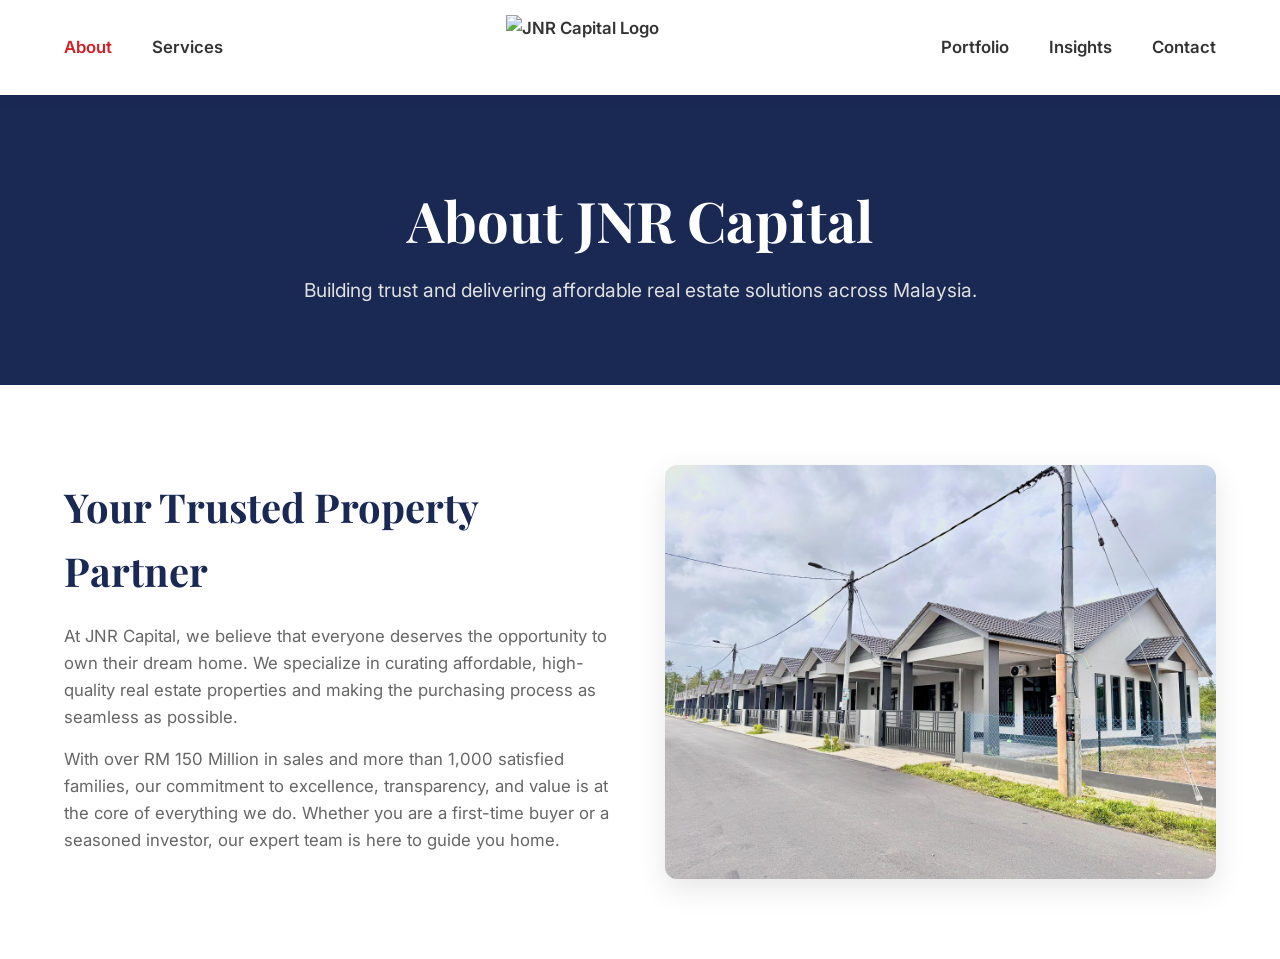
==== about.html @ 1bd52bd0 "Update about.html" ====
<!DOCTYPE html>
<html lang="en">
<head>
    <meta charset="UTF-8">
    <meta name="viewport" content="width=device-width, initial-scale=1.0">
    <title>About Us - JNR Capital</title>
    
    <!-- Google Fonts -->
    <link rel="preconnect" href="https://fonts.googleapis.com">
    <link rel="preconnect" href="https://fonts.gstatic.com" crossorigin>
    <link href="https://fonts.googleapis.com/css2?family=Great+Vibes&family=Inter:wght@400;500;600;700&family=Playfair+Display:wght@400;600;700&display=swap" rel="stylesheet">
    
    <!-- Font Awesome -->
    <link rel="stylesheet" href="https://cdnjs.cloudflare.com/ajax/libs/font-awesome/6.4.0/css/all.min.css">
    
    <!-- Stylesheet -->
    <link rel="stylesheet" href="style.css">
</head>
<body>

    <!-- Navigation -->
    <nav class="custom-navbar">
        <div class="nav-left">
            <a href="about.html" style="color: var(--jnr-red);">About</a>
            <a href="services.html">Services</a>
        </div>
        <div class="nav-center">
            <a href="index.html">
                <img src="image_6f5699.png" alt="JNR Capital Logo" class="brand-logo">
            </a>
        </div>
        <div class="nav-right">
            <a href="portfolio.html">Portfolio</a>
            <a href="insights.html">Insights</a>
            <a href="contact.html">Contact</a>
        </div>
    </nav>

    <section class="page-hero">
        <h1>About JNR Capital</h1>
        <p>Building trust and delivering affordable real estate solutions across Malaysia.</p>
    </section>

    <section class="about-wrapper">
        <div class="about-text">
            <h2>Your Trusted Property Partner</h2>
            <p>At JNR Capital, we believe that everyone deserves the opportunity to own their dream home. We specialize in curating affordable, high-quality real estate properties and making the purchasing process as seamless as possible.</p>
            <p>With over RM 150 Million in sales and more than 1,000 satisfied families, our commitment to excellence, transparency, and value is at the core of everything we do. Whether you are a first-time buyer or a seasoned investor, our expert team is here to guide you home.</p>
        </div>
        <div class="about-visual">
            <img src="photo_2026-07-30_16-21-27.jpg" alt="JNR Capital About Visual">
        </div>
    </section>

</body>
</html>
---- style.css ----
/* =========================================
   JNR CAPITAL - GLOBAL VARIABLES & RESET
========================================= */
:root {
  --jnr-blue: #1A2954; /* JNR Capital Navy */
  --jnr-red: #D12027;  /* JNR Capital Red */
  --bg-light: #F8F9FA;
  --text-dark: #333333;
  --text-muted: #666666;
  --white: #FFFFFF;
  
  /* Typography */
  --font-base: 'Inter', sans-serif;
  --font-heading: 'Playfair Display', serif;
  --font-cursive: 'Great Vibes', cursive;
  
  --transition: all 0.3s ease;
}

* {
  margin: 0;
  padding: 0;
  box-sizing: border-box;
}

body {
  font-family: var(--font-base);
  color: var(--text-dark);
  background-color: var(--bg-light);
  line-height: 1.6;
}

img {
  max-width: 100%;
  height: auto;
  display: block;
}

/* =========================================
   NAVIGATION BAR (.custom-navbar)
========================================= */
.custom-navbar {
  display: flex;
  justify-content: space-between;
  align-items: center;
  padding: 15px 5%;
  background-color: var(--white);
  box-shadow: 0 4px 15px rgba(0, 0, 0, 0.05);
  position: sticky;
  top: 0;
  z-index: 1000;
}

.nav-left, .nav-right {
  display: flex;
  gap: 40px;
  align-items: center;
}

.custom-navbar a {
  text-decoration: none;
  color: var(--text-dark);
  font-weight: 600;
  font-size: 1.05rem;
  transition: var(--transition);
}

.custom-navbar a:hover {
  color: var(--jnr-red);
}

.nav-center .brand-logo {
  height: 65px;
  object-fit: contain;
}

/* =========================================
   INDEX HERO SECTION (.hero-section)
========================================= */
.hero-section {
  padding: 100px 5%;
  background-color: var(--bg-light);
  text-align: center;
}

.hero-title {
  font-family: var(--font-heading);
  font-size: 4rem;
  color: var(--jnr-blue);
  line-height: 1.2;
  margin-bottom: 40px;
}

.cursive-accent {
  font-family: var(--font-cursive);
  color: var(--jnr-red);
  font-size: 4.5rem;
  display: block;
  margin-top: -15px;
  font-weight: 400;
}

/* =========================================
   INDEX SEARCH BAR (.search-container)
========================================= */
.search-container {
  max-width: 1100px;
  margin: 0 auto 40px auto;
  background: var(--white);
  padding: 15px;
  border-radius: 60px;
  box-shadow: 0 15px 35px rgba(0,0,0,0.06);
}

.search-form {
  display: flex;
  align-items: center;
  justify-content: space-between;
}

.input-group {
  flex: 1;
  padding: 0 20px;
}

.input-group select {
  width: 100%;
  border: none;
  outline: none;
  font-family: var(--font-base);
  font-size: 1rem;
  color: var(--text-dark);
  cursor: pointer;
  background: transparent;
  appearance: none;
  background-image: url("data:image/svg+xml;charset=US-ASCII,%3Csvg%20xmlns%3D%22http%3A%2F%2Fwww.w3.org%2F2000%2Fsvg%22%20width%3D%22292.4%22%20height%3D%22292.4%22%3E%3Cpath%20fill%3D%22%23333333%22%20d%3D%22M287%2069.4a17.6%2017.6%200%200%200-13-5.4H18.4c-5%200-9.3%201.8-12.9%205.4A17.6%2017.6%200%200%200%200%2082.2c0%205%201.8%209.3%205.4%2012.9l128%20127.9c3.6%203.6%207.8%205.4%2012.8%205.4s9.2-1.8%2012.8-5.4L287%2095c3.5-3.5%205.4-7.8%205.4-12.8%200-5-1.9-9.2-5.5-12.8z%22%2F%3E%3C%2Fsvg%3E");
  background-repeat: no-repeat;
  background-position: right center;
  background-size: 10px auto;
  padding-right: 15px;
}

.divider {
  border-left: 2px solid #f0f0f0;
}

.search-btn {
  background: var(--jnr-red);
  color: var(--white);
  border: none;
  padding: 18px 40px;
  border-radius: 50px;
  font-family: var(--font-base);
  font-weight: 600;
  font-size: 1.05rem;
  cursor: pointer;
  transition: var(--transition);
  display: flex;
  align-items: center;
  gap: 10px;
}

.search-btn:hover {
  background: #a8191f;
  transform: translateY(-2px);
  box-shadow: 0 5px 15px rgba(209, 32, 39, 0.3);
}

/* =========================================
   INDEX HERO STATS (.hero-stats)
========================================= */
.hero-stats {
  display: flex;
  justify-content: center;
  gap: 30px;
  flex-wrap: wrap;
  font-family: var(--font-base);
  font-weight: 600;
  font-size: 0.95rem;
  color: var(--text-muted);
  letter-spacing: 0.5px;
}

.hero-stats .dot {
  color: var(--jnr-red);
  margin-right: 5px;
  font-size: 1.2rem;
}

/* =========================================
   INDEX PROPERTIES SECTION
========================================= */
.properties-section {
  padding: 80px 5%;
  background: var(--white);
}

.section-header {
  text-align: center;
  margin-bottom: 60px;
}

.section-subtitle {
  color: var(--jnr-red);
  font-family: var(--font-base);
  font-weight: 700;
  letter-spacing: 2px;
  font-size: 0.9rem;
  display: block;
  margin-bottom: 10px;
}

.section-title {
  font-family: var(--font-heading);
  color: var(--jnr-blue);
  font-size: 2.8rem;
  margin-bottom: 15px;
}

.section-desc {
  color: var(--text-muted);
  font-size: 1.1rem;
  max-width: 600px;
  margin: 0 auto;
}

/* =========================================
   PROPERTIES GRID & CARDS
========================================= */
.properties-grid {
  display: grid;
  grid-template-columns: repeat(auto-fit, minmax(350px, 1fr));
  gap: 40px;
}

.property-card {
  display: flex;
  flex-direction: column;
  background: var(--white);
  border-radius: 12px;
  overflow: hidden;
  box-shadow: 0 5px 20px rgba(0,0,0,0.06);
  border: 1px solid #f4f4f4;
  transition: var(--transition);
}

.property-card:hover {
  transform: translateY(-10px);
  box-shadow: 0 20px 40px rgba(0,0,0,0.1);
}

.property-image {
  position: relative;
  height: 260px;
  overflow: hidden;
}

.property-image img {
  width: 100%;
  height: 100%;
  object-fit: cover;
  transition: transform 0.6s ease;
}

.property-card:hover .property-image img {
  transform: scale(1.05);
}

.property-badge {
  position: absolute;
  top: 20px;
  left: 20px;
  padding: 6px 15px;
  border-radius: 6px;
  font-weight: 600;
  font-size: 0.85rem;
  color: var(--white);
  z-index: 2;
}

.property-badge.sale {
  background: var(--jnr-blue);
}

.property-badge.sold {
  background: #e74c3c;
}

.property-price {
  position: absolute;
  bottom: 20px;
  left: 20px;
  background: var(--jnr-red);
  color: var(--white);
  padding: 8px 18px;
  border-radius: 6px;
  font-weight: 700;
  font-size: 1.2rem;
  z-index: 2;
  box-shadow: 0 4px 10px rgba(0,0,0,0.2);
}

/* =========================================
   PROPERTY CARD INFO
========================================= */
.property-info {
  padding: 30px;
  display: flex;
  flex-direction: column;
  flex-grow: 1;
}

.property-type {
  font-size: 0.85rem;
  color: var(--jnr-red);
  font-weight: 700;
  margin-bottom: 10px;
  text-transform: uppercase;
  letter-spacing: 0.5px;
}

.property-title {
  font-family: var(--font-heading);
  font-size: 1.5rem;
  margin-bottom: 12px;
}

.property-title a {
  text-decoration: none;
  color: var(--jnr-blue);
  transition: var(--transition);
}

.property-title a:hover {
  color: var(--jnr-red);
}

.property-location {
  font-size: 0.95rem;
  color: var(--text-muted);
  margin-bottom: 15px;
}

.property-location i {
  color: var(--jnr-red);
  margin-right: 8px;
}

.property-summary {
  font-size: 0.95rem;
  color: var(--text-muted);
  margin-bottom: 25px;
  line-height: 1.6;
  flex-grow: 1;
}

.property-specs {
  display: flex;
  justify-content: space-between;
  padding: 20px 0;
  border-top: 1px solid #f0f0f0;
  border-bottom: 1px solid #f0f0f0;
  margin-bottom: 25px;
}

.property-specs span {
  font-size: 0.9rem;
  color: var(--text-dark);
  font-weight: 600;
  display: flex;
  align-items: center;
  gap: 8px;
}

.property-specs i {
  color: var(--jnr-blue);
  font-size: 1.1rem;
}

.property-btn {
  display: block;
  text-align: center;
  padding: 15px 20px;
  background: var(--bg-light);
  color: var(--jnr-blue);
  font-weight: 600;
  border-radius: 8px;
  text-decoration: none;
  transition: var(--transition);
  border: 1px solid #e0e0e0;
}

.property-btn:hover {
  background: var(--jnr-blue);
  color: var(--white);
  border-color: var(--jnr-blue);
}

.property-btn i {
  margin-left: 8px;
}

.sold-btn {
  background: #f9f9f9;
  color: #a0a0a0;
  border-color: #eee;
  cursor: not-allowed;
}

.sold-btn:hover {
  background: #f9f9f9;
  color: #a0a0a0;
  border-color: #eee;
}

.no-results {
  text-align: center;
  padding: 60px 20px;
  background: var(--bg-light);
  border-radius: 12px;
  margin-top: 40px;
  border: 1px dashed #e0e0e0;
}

.no-results i {
  font-size: 3.5rem;
  color: #cccccc;
  margin-bottom: 20px;
}

.no-results h3 {
  font-family: var(--font-heading);
  color: var(--jnr-blue);
  font-size: 2rem;
  margin-bottom: 15px;
}

.no-results p {
  color: var(--text-muted);
  font-size: 1.1rem;
}

/* =========================================
   SUBPAGE SHARED LAYOUTS
========================================= */
.page-hero {
  background-color: var(--jnr-blue);
  color: var(--white);
  padding: 80px 5%;
  text-align: center;
}

.page-hero h1 {
  font-family: var(--font-heading);
  font-size: 3.5rem;
  margin-bottom: 10px;
}

.page-hero p {
  font-family: var(--font-base);
  font-size: 1.2rem;
  color: #e0e0e0;
  max-width: 700px;
  margin: 0 auto;
}

/* =========================================
   ABOUT PAGE
========================================= */
.about-wrapper {
  display: flex;
  flex-wrap: wrap;
  gap: 50px;
  padding: 80px 5%;
  align-items: center;
  background: var(--white);
}

.about-text { flex: 1; min-width: 300px; }
.about-text h2 { font-family: var(--font-heading); color: var(--jnr-blue); font-size: 2.5rem; margin-bottom: 20px; }
.about-text p { color: var(--text-muted); margin-bottom: 15px; font-size: 1.05rem; }
.about-visual { flex: 1; min-width: 300px; }
.about-visual img { border-radius: 12px; box-shadow: 0 10px 30px rgba(0,0,0,0.1); width: 100%; }

/* =========================================
   SERVICES PAGE
========================================= */
.services-wrapper { padding: 80px 5%; background: var(--bg-light); }
.services-grid { display: grid; grid-template-columns: repeat(auto-fit, minmax(300px, 1fr)); gap: 30px; }
.service-item {
  background: var(--white);
  padding: 40px 30px;
  border-radius: 12px;
  box-shadow: 0 5px 20px rgba(0,0,0,0.05);
  text-align: center;
  border-bottom: 4px solid transparent;
  transition: var(--transition);
}
.service-item:hover { border-bottom: 4px solid var(--jnr-red); transform: translateY(-5px); }
.service-item i { font-size: 2.5rem; color: var(--jnr-red); margin-bottom: 20px; }
.service-item h3 { font-family: var(--font-heading); color: var(--jnr-blue); font-size: 1.5rem; margin-bottom: 15px; }
.service-item p { color: var(--text-muted); }

/* =========================================
   INSIGHTS PAGE
========================================= */
.insights-wrapper { padding: 80px 5%; background: var(--bg-light); }
.insights-grid { display: grid; grid-template-columns: repeat(auto-fit, minmax(320px, 1fr)); gap: 40px; }
.insight-card {
  background: var(--white);
  border-radius: 12px;
  overflow: hidden;
  box-shadow: 0 5px 20px rgba(0,0,0,0.05);
  transition: var(--transition);
}
.insight-card:hover { transform: translateY(-5px); box-shadow: 0 15px 30px rgba(0,0,0,0.1); }
.insight-card img { width: 100%; height: 220px; object-fit: cover; }
.insight-text { padding: 30px; }
.insight-meta { color: var(--jnr-red); font-size: 0.85rem; font-weight: bold; margin-bottom: 10px; display: block; text-transform: uppercase; }
.insight-text h3 { font-family: var(--font-heading); font-size: 1.4rem; color: var(--jnr-blue); margin-bottom: 15px; }
.insight-text p { color: var(--text-muted); margin-bottom: 20px; }
.btn-read-more {
  color: var(--jnr-blue);
  text-decoration: none;
  font-weight: 600;
  border-bottom: 2px solid var(--jnr-red);
  padding-bottom: 2px;
  transition: var(--transition);
}
.btn-read-more:hover { color: var(--jnr-red); }

/* =========================================
   RESPONSIVE DESIGN (MOBILE & TABLET)
========================================= */
@media (max-width: 992px) {
  .custom-navbar { flex-direction: column; gap: 20px; padding: 20px 5%; }
  .nav-left, .nav-right { gap: 20px; }
  .hero-title { font-size: 2.8rem; }
  .cursive-accent { font-size: 3.5rem; }
  .search-container { border-radius: 15px; padding: 20px; }
  .search-form { flex-direction: column; gap: 15px; }
  .input-group { width: 100%; padding: 10px 0; }
  .divider { border-left: none; border-bottom: 1px solid #f0f0f0; }
  .search-btn { width: 100%; justify-content: center; border-radius: 8px; margin-top: 10px; }
  .section-title { font-size: 2.2rem; }
  .property-specs { flex-direction: column; gap: 10px; }
}
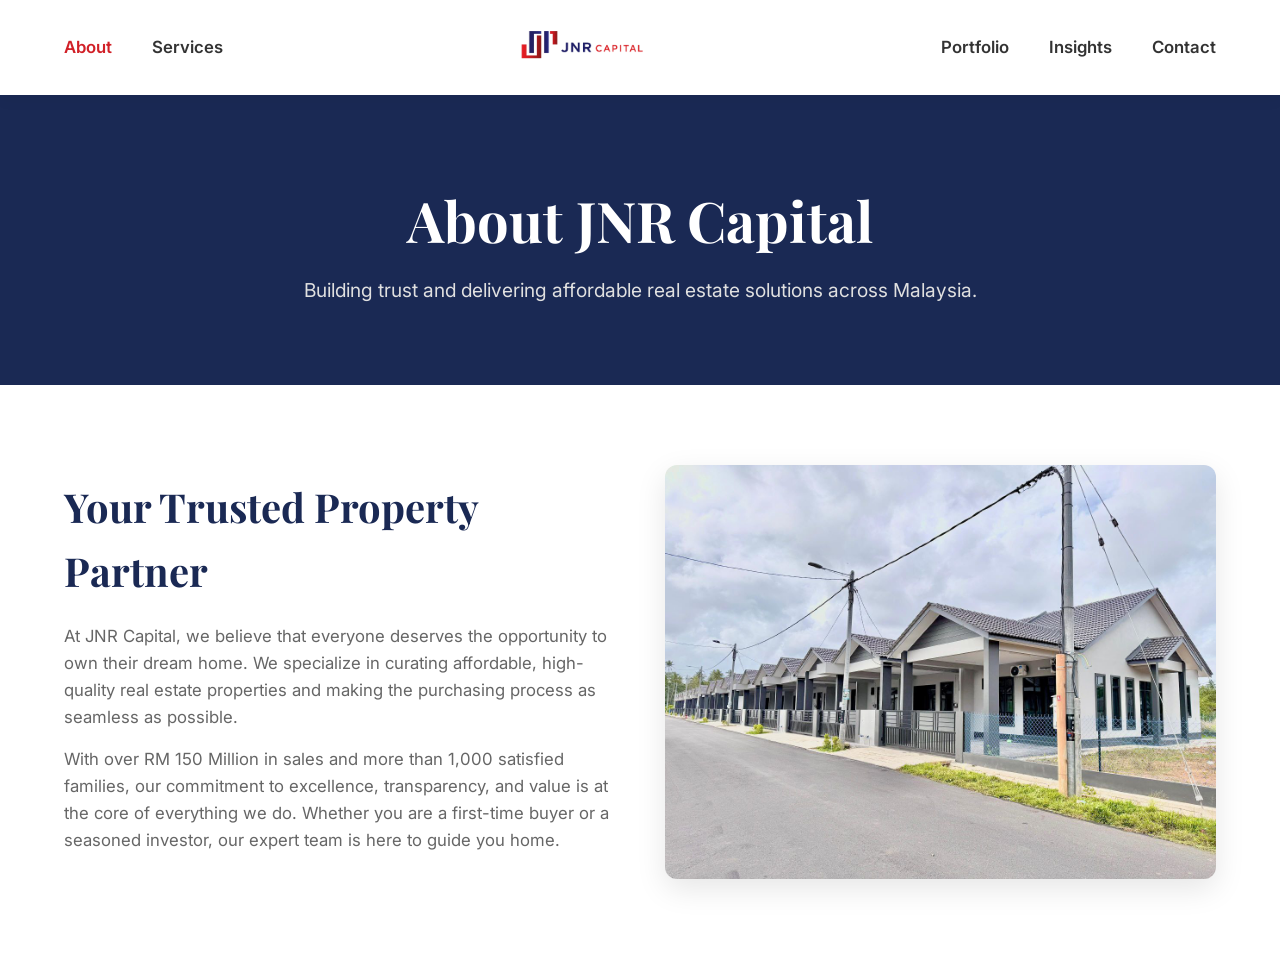
==== commit c7ea8503: "Update about.html" ====
--- a/about.html
+++ b/about.html
@@ -26,7 +26,7 @@
         </div>
         <div class="nav-center">
             <a href="index.html">
-                <img src="image_6f5699.png" alt="JNR Capital Logo" class="brand-logo">
+                <img src="logo.png" alt="JNR Capital Logo" class="brand-logo">
             </a>
         </div>
         <div class="nav-right">
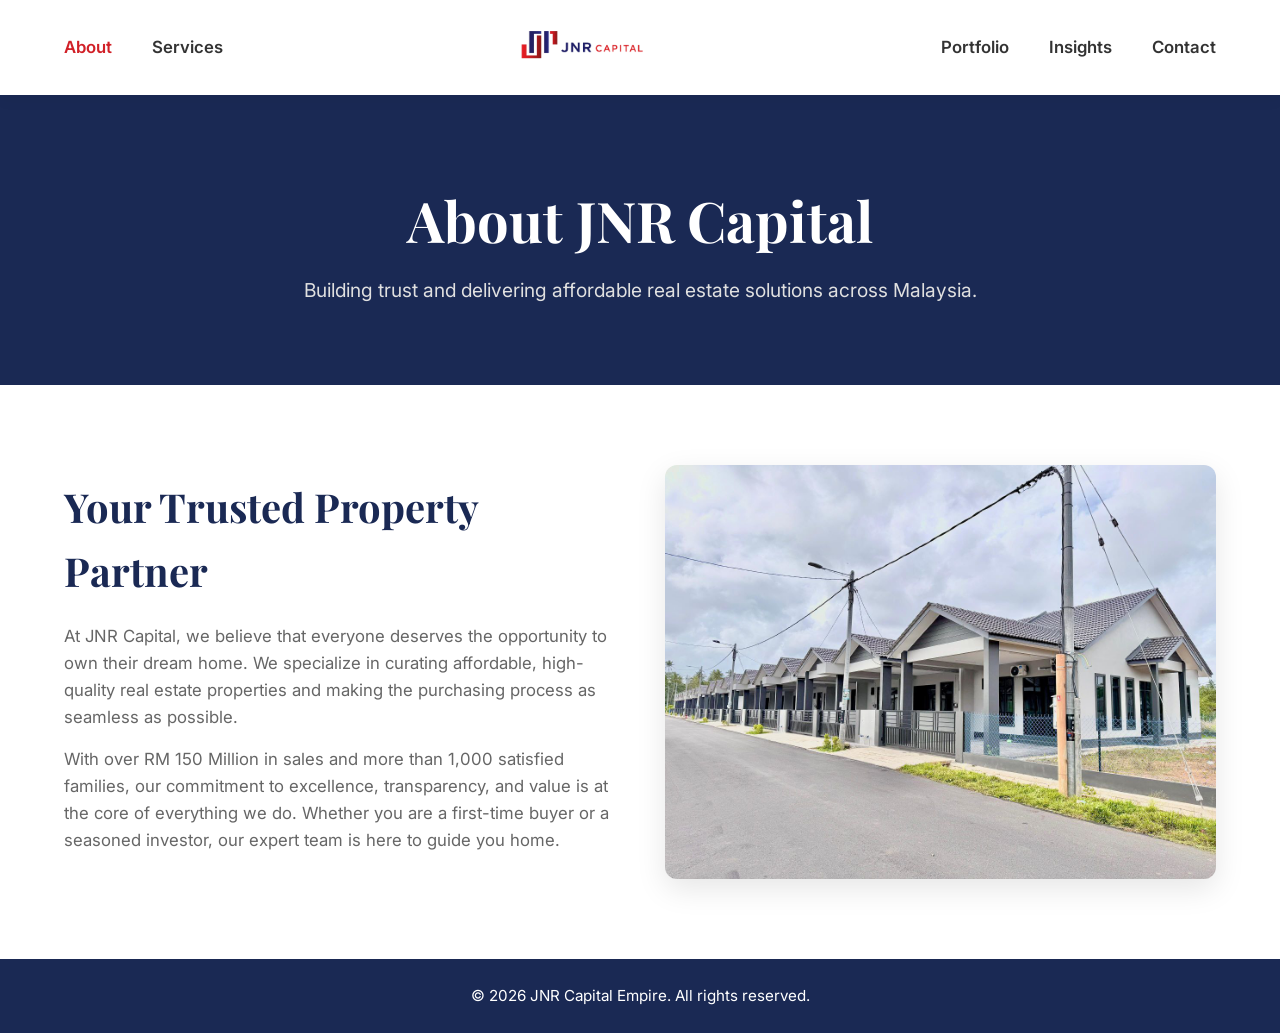
==== commit 9d87fdcd: "Add footer to about.html Added footer section with copyright information." ====
--- a/about.html
+++ b/about.html
@@ -4,21 +4,13 @@
     <meta charset="UTF-8">
     <meta name="viewport" content="width=device-width, initial-scale=1.0">
     <title>About Us - JNR Capital</title>
-    
-    <!-- Google Fonts -->
     <link rel="preconnect" href="https://fonts.googleapis.com">
     <link rel="preconnect" href="https://fonts.gstatic.com" crossorigin>
     <link href="https://fonts.googleapis.com/css2?family=Great+Vibes&family=Inter:wght@400;500;600;700&family=Playfair+Display:wght@400;600;700&display=swap" rel="stylesheet">
-    
-    <!-- Font Awesome -->
     <link rel="stylesheet" href="https://cdnjs.cloudflare.com/ajax/libs/font-awesome/6.4.0/css/all.min.css">
-    
-    <!-- Stylesheet -->
     <link rel="stylesheet" href="style.css">
 </head>
 <body>
-
-    <!-- Navigation -->
     <nav class="custom-navbar">
         <div class="nav-left">
             <a href="about.html" style="color: var(--jnr-red);">About</a>
@@ -52,5 +44,10 @@
         </div>
     </section>
 
+    <footer class="simple-footer">
+        <div class="footer-content">
+            <p>&copy; 2026 JNR Capital Empire. All rights reserved.</p>
+        </div>
+    </footer>
 </body>
 </html>
--- a/style.css
+++ b/style.css
@@ -7,6 +7,7 @@
   --bg-light: #F8F9FA;
   --text-dark: #333333;
   --text-muted: #666666;
+  --border-light: #E0E0E0;
   --white: #FFFFFF;
   
   /* Typography */
@@ -23,6 +24,10 @@
   box-sizing: border-box;
 }
 
+html {
+  scroll-behavior: smooth;
+}
+
 body {
   font-family: var(--font-base);
   color: var(--text-dark);
@@ -65,13 +70,24 @@
   transition: var(--transition);
 }
 
-.custom-navbar a:hover {
+.custom-navbar a:hover, .custom-navbar a.active {
   color: var(--jnr-red);
 }
 
 .nav-center .brand-logo {
   height: 65px;
   object-fit: contain;
+}
+
+/* =========================================
+   GLOBAL FOOTER
+========================================= */
+.simple-footer {
+  background-color: var(--jnr-blue);
+  color: var(--white);
+  text-align: center;
+  padding: 25px 5%;
+  font-size: 0.95rem;
 }
 
 /* =========================================
@@ -278,13 +294,8 @@
   z-index: 2;
 }
 
-.property-badge.sale {
-  background: var(--jnr-blue);
-}
-
-.property-badge.sold {
-  background: #e74c3c;
-}
+.property-badge.sale { background: var(--jnr-blue); }
+.property-badge.sold { background: #e74c3c; }
 
 .property-price {
   position: absolute;
@@ -300,9 +311,6 @@
   box-shadow: 0 4px 10px rgba(0,0,0,0.2);
 }
 
-/* =========================================
-   PROPERTY CARD INFO
-========================================= */
 .property-info {
   padding: 30px;
   display: flex;
@@ -331,9 +339,7 @@
   transition: var(--transition);
 }
 
-.property-title a:hover {
-  color: var(--jnr-red);
-}
+.property-title a:hover { color: var(--jnr-red); }
 
 .property-location {
   font-size: 0.95rem;
@@ -341,10 +347,7 @@
   margin-bottom: 15px;
 }
 
-.property-location i {
-  color: var(--jnr-red);
-  margin-right: 8px;
-}
+.property-location i { color: var(--jnr-red); margin-right: 8px; }
 
 .property-summary {
   font-size: 0.95rem;
@@ -372,10 +375,7 @@
   gap: 8px;
 }
 
-.property-specs i {
-  color: var(--jnr-blue);
-  font-size: 1.1rem;
-}
+.property-specs i { color: var(--jnr-blue); font-size: 1.1rem; }
 
 .property-btn {
   display: block;
@@ -396,22 +396,10 @@
   border-color: var(--jnr-blue);
 }
 
-.property-btn i {
-  margin-left: 8px;
-}
-
-.sold-btn {
-  background: #f9f9f9;
-  color: #a0a0a0;
-  border-color: #eee;
-  cursor: not-allowed;
-}
-
-.sold-btn:hover {
-  background: #f9f9f9;
-  color: #a0a0a0;
-  border-color: #eee;
-}
+.property-btn i { margin-left: 8px; }
+
+.sold-btn { background: #f9f9f9; color: #a0a0a0; border-color: #eee; cursor: not-allowed; }
+.sold-btn:hover { background: #f9f9f9; color: #a0a0a0; border-color: #eee; }
 
 .no-results {
   text-align: center;
@@ -422,23 +410,9 @@
   border: 1px dashed #e0e0e0;
 }
 
-.no-results i {
-  font-size: 3.5rem;
-  color: #cccccc;
-  margin-bottom: 20px;
-}
-
-.no-results h3 {
-  font-family: var(--font-heading);
-  color: var(--jnr-blue);
-  font-size: 2rem;
-  margin-bottom: 15px;
-}
-
-.no-results p {
-  color: var(--text-muted);
-  font-size: 1.1rem;
-}
+.no-results i { font-size: 3.5rem; color: #cccccc; margin-bottom: 20px; }
+.no-results h3 { font-family: var(--font-heading); color: var(--jnr-blue); font-size: 2rem; margin-bottom: 15px; }
+.no-results p { color: var(--text-muted); font-size: 1.1rem; }
 
 /* =========================================
    SUBPAGE SHARED LAYOUTS
@@ -464,70 +438,552 @@
   margin: 0 auto;
 }
 
-/* =========================================
-   ABOUT PAGE
-========================================= */
-.about-wrapper {
-  display: flex;
-  flex-wrap: wrap;
-  gap: 50px;
-  padding: 80px 5%;
-  align-items: center;
-  background: var(--white);
-}
-
+/* About Page */
+.about-wrapper { display: flex; flex-wrap: wrap; gap: 50px; padding: 80px 5%; align-items: center; background: var(--white); }
 .about-text { flex: 1; min-width: 300px; }
 .about-text h2 { font-family: var(--font-heading); color: var(--jnr-blue); font-size: 2.5rem; margin-bottom: 20px; }
 .about-text p { color: var(--text-muted); margin-bottom: 15px; font-size: 1.05rem; }
 .about-visual { flex: 1; min-width: 300px; }
 .about-visual img { border-radius: 12px; box-shadow: 0 10px 30px rgba(0,0,0,0.1); width: 100%; }
 
-/* =========================================
-   SERVICES PAGE
-========================================= */
+/* Services Page */
 .services-wrapper { padding: 80px 5%; background: var(--bg-light); }
 .services-grid { display: grid; grid-template-columns: repeat(auto-fit, minmax(300px, 1fr)); gap: 30px; }
-.service-item {
-  background: var(--white);
-  padding: 40px 30px;
-  border-radius: 12px;
-  box-shadow: 0 5px 20px rgba(0,0,0,0.05);
-  text-align: center;
-  border-bottom: 4px solid transparent;
-  transition: var(--transition);
-}
+.service-item { background: var(--white); padding: 40px 30px; border-radius: 12px; box-shadow: 0 5px 20px rgba(0,0,0,0.05); text-align: center; border-bottom: 4px solid transparent; transition: var(--transition); }
 .service-item:hover { border-bottom: 4px solid var(--jnr-red); transform: translateY(-5px); }
 .service-item i { font-size: 2.5rem; color: var(--jnr-red); margin-bottom: 20px; }
 .service-item h3 { font-family: var(--font-heading); color: var(--jnr-blue); font-size: 1.5rem; margin-bottom: 15px; }
 .service-item p { color: var(--text-muted); }
 
-/* =========================================
-   INSIGHTS PAGE
-========================================= */
+/* Insights Page */
 .insights-wrapper { padding: 80px 5%; background: var(--bg-light); }
 .insights-grid { display: grid; grid-template-columns: repeat(auto-fit, minmax(320px, 1fr)); gap: 40px; }
-.insight-card {
-  background: var(--white);
-  border-radius: 12px;
-  overflow: hidden;
-  box-shadow: 0 5px 20px rgba(0,0,0,0.05);
-  transition: var(--transition);
-}
+.insight-card { background: var(--white); border-radius: 12px; overflow: hidden; box-shadow: 0 5px 20px rgba(0,0,0,0.05); transition: var(--transition); }
 .insight-card:hover { transform: translateY(-5px); box-shadow: 0 15px 30px rgba(0,0,0,0.1); }
 .insight-card img { width: 100%; height: 220px; object-fit: cover; }
 .insight-text { padding: 30px; }
 .insight-meta { color: var(--jnr-red); font-size: 0.85rem; font-weight: bold; margin-bottom: 10px; display: block; text-transform: uppercase; }
 .insight-text h3 { font-family: var(--font-heading); font-size: 1.4rem; color: var(--jnr-blue); margin-bottom: 15px; }
 .insight-text p { color: var(--text-muted); margin-bottom: 20px; }
-.btn-read-more {
+.btn-read-more { color: var(--jnr-blue); text-decoration: none; font-weight: 600; border-bottom: 2px solid var(--jnr-red); padding-bottom: 2px; transition: var(--transition); }
+.btn-read-more:hover { color: var(--jnr-red); }
+
+/* =========================================
+   INDIVIDUAL PROPERTY DETAILS (property.html)
+========================================= */
+.property-details-wrapper {
+  background-color: var(--white);
+  padding: 40px 5%;
+}
+
+.property-container {
+  max-width: 1200px;
+  margin: 0 auto;
+  display: grid;
+  grid-template-columns: 2fr 1fr;
+  gap: 50px;
+}
+
+.prop-divider {
+  border: 0;
+  border-top: 1px solid var(--border-light);
+  margin: 25px 0;
+}
+
+.property-main .prop-header h1 {
+  font-family: var(--font-base);
+  font-size: 2.2rem;
+  color: var(--text-dark);
+  margin-bottom: 5px;
+}
+
+.property-main .prop-location {
+  color: var(--text-muted);
+  font-size: 1rem;
+  margin-bottom: 15px;
+}
+
+.property-main .prop-price {
+  font-size: 2rem;
+  font-weight: 700;
+  color: var(--text-dark);
+  margin-bottom: 20px;
+}
+
+.prop-quick-specs {
+  display: flex;
+  gap: 40px;
+  align-items: center;
+  flex-wrap: wrap;
+}
+
+.spec-item {
+  display: flex;
+  flex-direction: column;
+  align-items: center;
+  color: var(--text-dark);
+}
+
+.spec-item i {
+  font-size: 1.4rem;
+  margin-bottom: 8px;
+  color: var(--text-muted);
+}
+
+.spec-item .spec-val {
+  font-weight: 700;
+  font-size: 1rem;
+}
+
+.spec-item .spec-lbl {
+  font-size: 0.8rem;
+  color: var(--text-muted);
+}
+
+.prop-affordability {
+  display: flex;
+  align-items: center;
+  gap: 10px;
+  font-weight: 600;
+}
+
+.prop-affordability i {
+  color: var(--text-muted);
+  font-size: 1.2rem;
+}
+
+.prop-affordability a {
+  color: var(--text-dark);
+  text-decoration: underline;
+  transition: color 0.3s;
+}
+
+.prop-affordability a:hover {
+  color: var(--jnr-red);
+}
+
+.prop-media-thumbnails {
+  display: flex;
+  gap: 20px;
+}
+
+.media-box {
+  display: flex;
+  flex-direction: column;
+  align-items: center;
+  cursor: pointer;
+}
+
+.media-box img {
+  width: 80px;
+  height: 80px;
+  object-fit: cover;
+  border-radius: 8px;
+  border: 1px solid var(--border-light);
+  margin-bottom: 8px;
+  transition: transform 0.2s;
+}
+
+.media-box:hover img {
+  transform: scale(1.05);
+}
+
+.media-box span {
+  font-size: 0.85rem;
+  font-weight: 600;
+}
+
+.prop-section-title {
+  font-size: 1.5rem;
+  margin-bottom: 20px;
+  color: var(--text-dark);
+}
+
+.prop-details-grid {
+  display: grid;
+  grid-template-columns: 1fr 1fr;
+  gap: 20px;
+  margin-bottom: 20px;
+}
+
+.detail-row {
+  display: flex;
+  align-items: center;
+  gap: 15px;
+  font-size: 0.95rem;
+  color: var(--text-dark);
+}
+
+.detail-row i {
+  color: var(--text-muted);
+  width: 20px;
+  text-align: center;
+}
+
+.btn-outline-pill {
+  display: inline-block;
+  padding: 8px 20px;
+  border: 1px solid var(--text-dark);
+  border-radius: 20px;
+  background: transparent;
+  color: var(--text-dark);
+  font-weight: 600;
+  font-size: 0.9rem;
+  cursor: pointer;
+  transition: var(--transition);
+}
+
+.btn-outline-pill:hover {
+  background: var(--bg-light);
+}
+
+.prop-about p {
+  color: var(--text-muted);
+  margin-bottom: 15px;
+}
+
+.sidebar-actions {
+  display: flex;
+  justify-content: flex-end;
+  gap: 15px;
+  margin-bottom: 25px;
+}
+
+.btn-icon-pill {
+  display: flex;
+  align-items: center;
+  gap: 8px;
+  padding: 10px 20px;
+  border: 1px solid var(--text-dark);
+  border-radius: 25px;
+  background: transparent;
+  color: var(--text-dark);
+  font-weight: 600;
+  cursor: pointer;
+  transition: var(--transition);
+}
+
+.btn-icon-pill:hover {
+  background: var(--bg-light);
+}
+
+.btn-circle {
+  width: 40px;
+  height: 40px;
+  border-radius: 50%;
+  border: 1px solid var(--text-dark);
+  background: transparent;
+  display: flex;
+  align-items: center;
+  justify-content: center;
+  cursor: pointer;
+  transition: var(--transition);
+}
+
+.btn-circle:hover {
+  background: var(--bg-light);
+}
+
+.agent-card {
+  border: 1px solid var(--border-light);
+  border-radius: 12px;
+  padding: 25px;
+}
+
+.agent-header {
+  display: flex;
+  align-items: center;
+  gap: 15px;
+  margin-bottom: 20px;
+  position: relative;
+}
+
+.agent-avatar {
+  width: 60px;
+  height: 60px;
+  border-radius: 50%;
+  object-fit: contain;
+}
+
+.agent-info h4 {
+  font-size: 1.1rem;
+  margin-bottom: 2px;
+}
+
+.agent-info p {
+  font-size: 0.75rem;
+  color: var(--text-muted);
+  line-height: 1.3;
+}
+
+.agent-header .fa-chevron-right {
+  position: absolute;
+  right: 0;
+  top: 50%;
+  transform: translateY(-50%);
+  color: var(--text-muted);
+  font-size: 0.8rem;
+}
+
+.agent-buttons {
+  display: flex;
+  flex-direction: column;
+  gap: 12px;
+}
+
+.btn-full {
+  width: 100%;
+  padding: 12px;
+  border-radius: 25px;
+  font-weight: 600;
+  font-size: 1rem;
+  display: flex;
+  justify-content: center;
+  align-items: center;
+  gap: 10px;
+  cursor: pointer;
+  transition: var(--transition);
+}
+
+.btn-whatsapp {
+  background-color: #C00000;
+  color: var(--white);
+  border: none;
+}
+
+.btn-whatsapp:hover {
+  background-color: #a00000;
+}
+
+.btn-outline {
+  background-color: transparent;
+  color: var(--text-dark);
+  border: 1px solid var(--text-dark);
+}
+
+.btn-outline:hover {
+  background-color: var(--bg-light);
+}
+
+.agent-disclaimer {
+  font-size: 0.75rem;
+  color: var(--text-muted);
+  text-align: center;
+  margin-top: 20px;
+}
+
+.agent-disclaimer a {
+  color: var(--text-muted);
+  text-decoration: underline;
+}
+
+/* =========================================
+   CONTACT PAGE (.contact.html)
+========================================= */
+.contact-page-wrapper {
+  display: flex;
+  min-height: calc(100vh - 95px);
+  background: var(--white);
+  flex-wrap: wrap;
+}
+
+.contact-left {
+  flex: 1;
+  min-width: 400px;
+  background: linear-gradient(to right, rgba(235, 225, 240, 0.9), rgba(245, 220, 215, 0.85)), url('photo_2026-07-30_16-21-27.jpg') center/cover;
+  padding: 80px 5%;
   color: var(--jnr-blue);
+  display: flex;
+  flex-direction: column;
+  justify-content: center;
+  position: relative;
+  overflow: hidden;
+}
+
+.contact-left h1 {
+  font-family: var(--font-heading);
+  font-size: 3.5rem;
+  font-weight: 800;
+  margin-bottom: 15px;
+  text-transform: uppercase;
+  letter-spacing: 2px;
+}
+
+.contact-left .desc {
+  font-size: 1.1rem;
+  margin-bottom: 50px;
+  max-width: 90%;
+  line-height: 1.6;
+  color: #2b3964;
+}
+
+.contact-info-list {
+  display: flex;
+  flex-direction: column;
+  gap: 30px;
+}
+
+.info-item {
+  display: flex;
+  align-items: flex-start;
+  gap: 20px;
+}
+
+.info-item i {
+  font-size: 1.4rem;
+  margin-top: 3px;
+  color: var(--jnr-blue);
+}
+
+.info-item h4 {
+  font-size: 1.1rem;
+  margin-bottom: 3px;
+  color: var(--jnr-blue);
+}
+
+.info-item p {
+  color: #2b3964;
+  font-size: 0.95rem;
+  line-height: 1.5;
+}
+
+.contact-right {
+  flex: 1;
+  min-width: 400px;
+  padding: 80px 5%;
+  background: var(--white);
+  display: flex;
+  flex-direction: column;
+  justify-content: center;
+}
+
+.split-form {
+  display: flex;
+  flex-direction: column;
+  gap: 30px;
+  max-width: 600px;
+  margin: 0 auto;
+  width: 100%;
+}
+
+.form-group-line {
+  position: relative;
+}
+
+.form-group-line input, .form-group-line select {
+  width: 100%;
+  border: none;
+  border-bottom: 1px solid #d1d5db;
+  padding: 10px 0;
+  font-family: var(--font-base);
+  font-size: 0.95rem;
+  color: var(--text-dark);
+  background: transparent;
+  outline: none;
+  transition: var(--transition);
+}
+
+.form-group-line input::placeholder {
+  color: #999;
+}
+
+.form-group-line input:focus, .form-group-line select:focus {
+  border-bottom-color: var(--jnr-blue);
+}
+
+.form-row {
+  display: flex;
+  gap: 30px;
+}
+
+.form-row .form-group-line {
+  flex: 1;
+}
+
+.split-form textarea {
+  width: 100%;
+  background: #f8f9fa;
+  border: none;
+  padding: 15px;
+  font-family: var(--font-base);
+  font-size: 0.95rem;
+  color: var(--text-dark);
+  outline: none;
+  border-radius: 4px;
+  min-height: 140px;
+  resize: vertical;
+}
+
+.split-form textarea::placeholder {
+  color: #999;
+}
+
+.form-checkbox {
+  display: flex;
+  align-items: flex-start;
+  gap: 10px;
+  font-size: 0.85rem;
+  color: var(--text-muted);
+  line-height: 1.5;
+}
+
+.form-checkbox input {
+  margin-top: 4px;
+}
+
+.form-checkbox a {
+  color: var(--jnr-red);
   text-decoration: none;
   font-weight: 600;
-  border-bottom: 2px solid var(--jnr-red);
-  padding-bottom: 2px;
+}
+
+.captcha-placeholder {
+  display: flex;
+  align-items: center;
+  justify-content: space-between;
+  border: 1px solid #e0e0e0;
+  padding: 10px 15px;
+  border-radius: 4px;
+  width: max-content;
+  gap: 30px;
+  background: #fdfdfd;
+}
+
+.captcha-placeholder .success-icon {
+  color: #28a745;
+  font-size: 1.5rem;
+  display: flex;
+  align-items: center;
+  gap: 10px;
+  font-weight: 600;
+  font-size: 0.9rem;
+  color: var(--text-dark);
+}
+
+.captcha-placeholder .cloudflare-logo {
+  font-size: 0.7rem;
+  color: #777;
+  text-align: right;
+  line-height: 1.2;
+}
+
+.btn-submit-split {
+  background: var(--jnr-blue);
+  color: var(--white);
+  border: none;
+  padding: 15px 35px;
+  font-size: 1rem;
+  font-weight: 600;
+  border-radius: 4px;
+  cursor: pointer;
   transition: var(--transition);
-}
-.btn-read-more:hover { color: var(--jnr-red); }
+  align-self: flex-start;
+  margin-top: 10px;
+}
+
+.btn-submit-split:hover {
+  background: var(--jnr-red);
+}
 
 /* =========================================
    RESPONSIVE DESIGN (MOBILE & TABLET)
@@ -544,4 +1000,11 @@
   .search-btn { width: 100%; justify-content: center; border-radius: 8px; margin-top: 10px; }
   .section-title { font-size: 2.2rem; }
   .property-specs { flex-direction: column; gap: 10px; }
-}
+  .property-container { grid-template-columns: 1fr; }
+  .sidebar-actions { justify-content: flex-start; }
+  .prop-details-grid { grid-template-columns: 1fr; }
+  
+  .contact-page-wrapper { flex-direction: column; }
+  .contact-left, .contact-right { min-width: 100%; }
+  .form-row { flex-direction: column; gap: 30px; }
+}
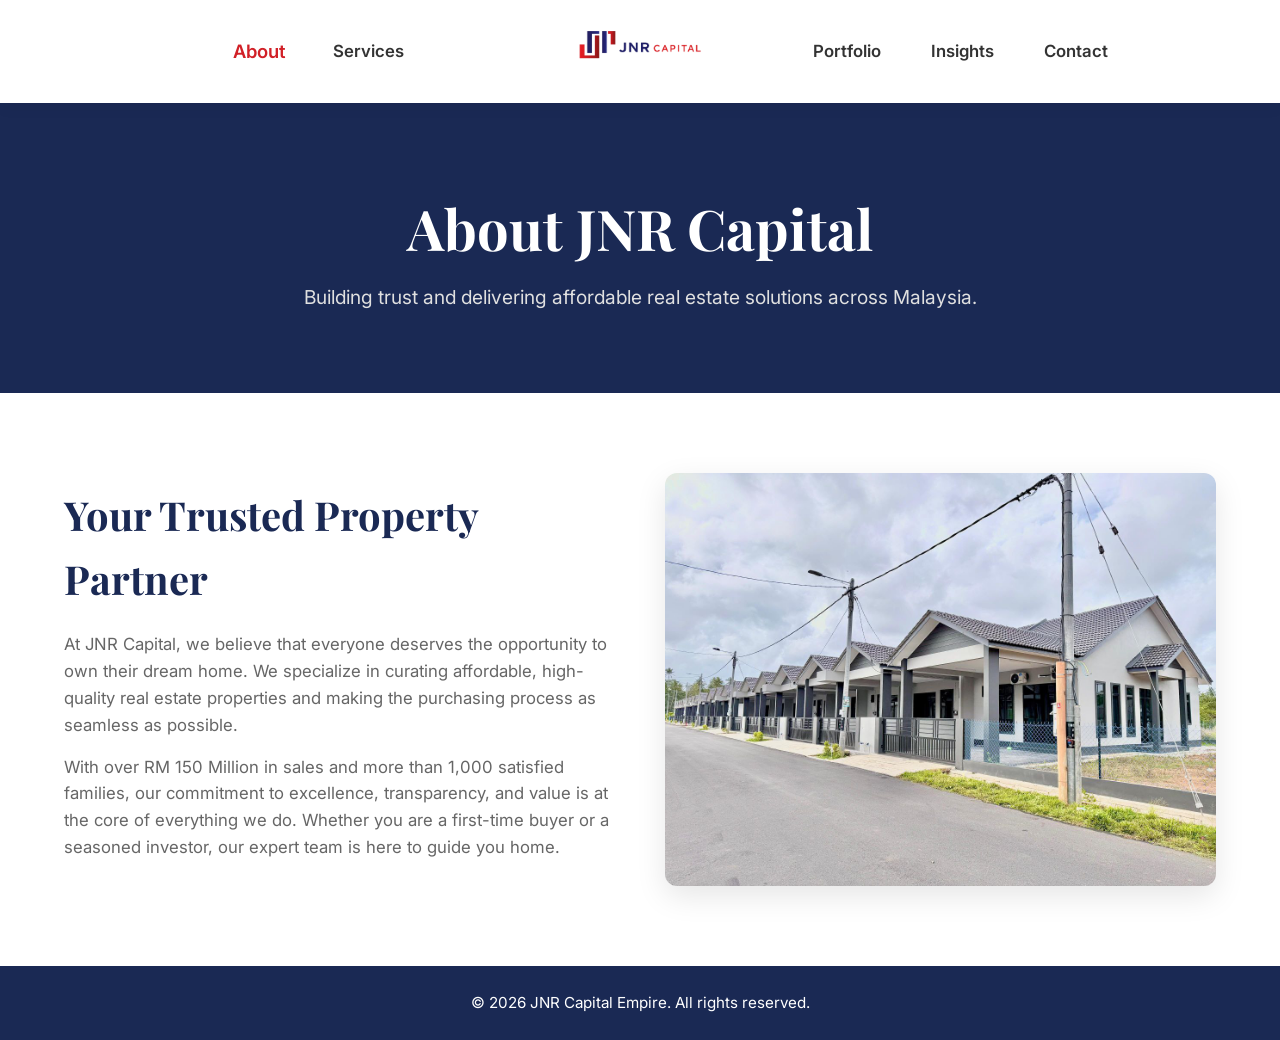
==== commit 80ec01df: "Update about.html" ====
--- a/about.html
+++ b/about.html
@@ -13,7 +13,7 @@
 <body>
     <nav class="custom-navbar">
         <div class="nav-left">
-            <a href="about.html" style="color: var(--jnr-red);">About</a>
+            <a href="about.html" class="active">About</a>
             <a href="services.html">Services</a>
         </div>
         <div class="nav-center">
--- a/style.css
+++ b/style.css
@@ -45,8 +45,8 @@
    NAVIGATION BAR (.custom-navbar)
 ========================================= */
 .custom-navbar {
-  display: flex;
-  justify-content: space-between;
+  display: grid;
+  grid-template-columns: 1fr auto 1fr;
   align-items: center;
   padding: 15px 5%;
   background-color: var(--white);
@@ -56,10 +56,16 @@
   z-index: 1000;
 }
 
-.nav-left, .nav-right {
-  display: flex;
-  gap: 40px;
-  align-items: center;
+.nav-left {
+  display: flex;
+  justify-content: center;
+  gap: 50px;
+}
+
+.nav-right {
+  display: flex;
+  justify-content: center;
+  gap: 50px;
 }
 
 .custom-navbar a {
@@ -67,11 +73,13 @@
   color: var(--text-dark);
   font-weight: 600;
   font-size: 1.05rem;
-  transition: var(--transition);
+  transition: transform 0.3s ease, color 0.3s ease;
+  display: inline-block;
 }
 
 .custom-navbar a:hover, .custom-navbar a.active {
   color: var(--jnr-red);
+  transform: scale(1.1);
 }
 
 .nav-center .brand-logo {
@@ -337,6 +345,7 @@
   text-decoration: none;
   color: var(--jnr-blue);
   transition: var(--transition);
+  display: inline-block;
 }
 
 .property-title a:hover { color: var(--jnr-red); }
@@ -465,7 +474,7 @@
 .insight-meta { color: var(--jnr-red); font-size: 0.85rem; font-weight: bold; margin-bottom: 10px; display: block; text-transform: uppercase; }
 .insight-text h3 { font-family: var(--font-heading); font-size: 1.4rem; color: var(--jnr-blue); margin-bottom: 15px; }
 .insight-text p { color: var(--text-muted); margin-bottom: 20px; }
-.btn-read-more { color: var(--jnr-blue); text-decoration: none; font-weight: 600; border-bottom: 2px solid var(--jnr-red); padding-bottom: 2px; transition: var(--transition); }
+.btn-read-more { color: var(--jnr-blue); text-decoration: none; font-weight: 600; border-bottom: 2px solid var(--jnr-red); padding-bottom: 2px; transition: var(--transition); display: inline-block; }
 .btn-read-more:hover { color: var(--jnr-red); }
 
 /* =========================================
@@ -762,7 +771,7 @@
 }
 
 .btn-outline:hover {
-  background-color: var(--bg-light);
+  background: var(--bg-light);
 }
 
 .agent-disclaimer {
@@ -790,9 +799,9 @@
 .contact-left {
   flex: 1;
   min-width: 400px;
-  background: linear-gradient(to right, rgba(235, 225, 240, 0.9), rgba(245, 220, 215, 0.85)), url('photo_2026-07-30_16-21-27.jpg') center/cover;
+  background: linear-gradient(to right, rgba(26, 41, 84, 0.9), rgba(26, 41, 84, 0.85)), url('photo_2026-07-30_16-21-27.jpg') center/cover;
   padding: 80px 5%;
-  color: var(--jnr-blue);
+  color: var(--white);
   display: flex;
   flex-direction: column;
   justify-content: center;
@@ -814,7 +823,7 @@
   margin-bottom: 50px;
   max-width: 90%;
   line-height: 1.6;
-  color: #2b3964;
+  color: #e0e0e0;
 }
 
 .contact-info-list {
@@ -832,17 +841,17 @@
 .info-item i {
   font-size: 1.4rem;
   margin-top: 3px;
-  color: var(--jnr-blue);
+  color: var(--white);
 }
 
 .info-item h4 {
   font-size: 1.1rem;
   margin-bottom: 3px;
-  color: var(--jnr-blue);
+  color: var(--white);
 }
 
 .info-item p {
-  color: #2b3964;
+  color: #e0e0e0;
   font-size: 0.95rem;
   line-height: 1.5;
 }
@@ -989,8 +998,8 @@
    RESPONSIVE DESIGN (MOBILE & TABLET)
 ========================================= */
 @media (max-width: 992px) {
-  .custom-navbar { flex-direction: column; gap: 20px; padding: 20px 5%; }
-  .nav-left, .nav-right { gap: 20px; }
+  .custom-navbar { display: flex; flex-direction: column; gap: 20px; padding: 20px 5%; }
+  .nav-left, .nav-right { flex-wrap: wrap; justify-content: center; gap: 20px; }
   .hero-title { font-size: 2.8rem; }
   .cursive-accent { font-size: 3.5rem; }
   .search-container { border-radius: 15px; padding: 20px; }
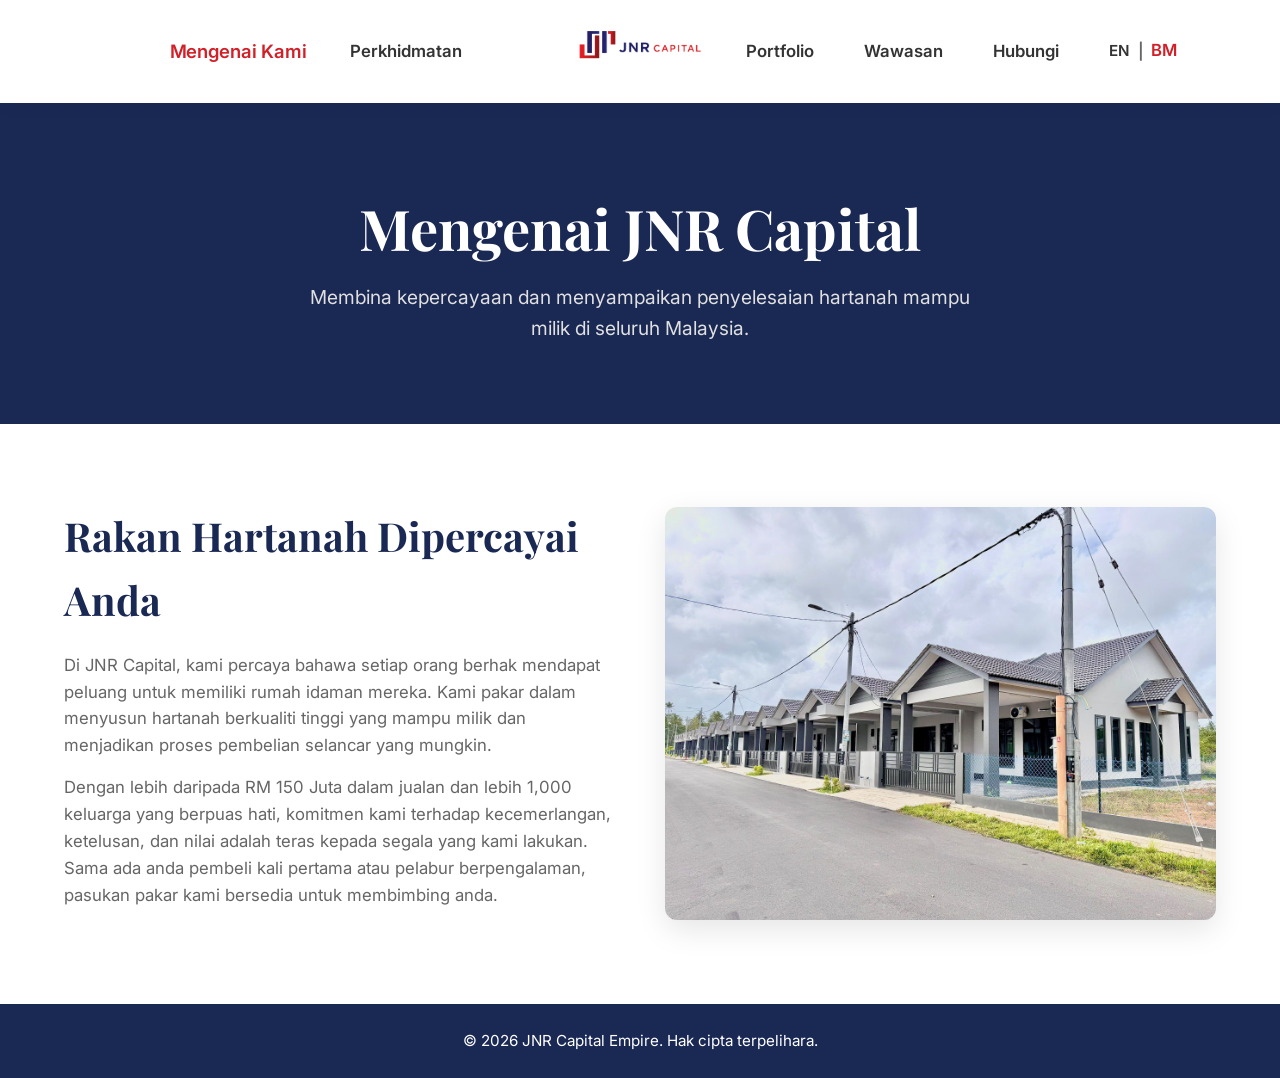
==== commit e3e06634: "Update about.html" ====
--- a/about.html
+++ b/about.html
@@ -1,9 +1,9 @@
 <!DOCTYPE html>
-<html lang="en">
+<html lang="ms">
 <head>
     <meta charset="UTF-8">
     <meta name="viewport" content="width=device-width, initial-scale=1.0">
-    <title>About Us - JNR Capital</title>
+    <title>Mengenai Kami - JNR Capital</title>
     <link rel="preconnect" href="https://fonts.googleapis.com">
     <link rel="preconnect" href="https://fonts.gstatic.com" crossorigin>
     <link href="https://fonts.googleapis.com/css2?family=Great+Vibes&family=Inter:wght@400;500;600;700&family=Playfair+Display:wght@400;600;700&display=swap" rel="stylesheet">
@@ -13,40 +13,43 @@
 <body>
     <nav class="custom-navbar">
         <div class="nav-left">
-            <a href="about.html" class="active">About</a>
-            <a href="services.html">Services</a>
+            <a href="about.html" class="active">Mengenai Kami</a>
+            <a href="services.html">Perkhidmatan</a>
         </div>
         <div class="nav-center">
             <a href="index.html">
-                <img src="logo.png" alt="JNR Capital Logo" class="brand-logo">
+                <img src="logo.png" alt="Logo JNR Capital" class="brand-logo">
             </a>
         </div>
         <div class="nav-right">
             <a href="portfolio.html">Portfolio</a>
-            <a href="insights.html">Insights</a>
-            <a href="contact.html">Contact</a>
+            <a href="insights.html">Wawasan</a>
+            <a href="contact.html">Hubungi</a>
+            <div class="lang-switch">
+                <a href="#">EN</a> | <a href="#" class="active">BM</a>
+            </div>
         </div>
     </nav>
 
     <section class="page-hero">
-        <h1>About JNR Capital</h1>
-        <p>Building trust and delivering affordable real estate solutions across Malaysia.</p>
+        <h1>Mengenai JNR Capital</h1>
+        <p>Membina kepercayaan dan menyampaikan penyelesaian hartanah mampu milik di seluruh Malaysia.</p>
     </section>
 
     <section class="about-wrapper">
         <div class="about-text">
-            <h2>Your Trusted Property Partner</h2>
-            <p>At JNR Capital, we believe that everyone deserves the opportunity to own their dream home. We specialize in curating affordable, high-quality real estate properties and making the purchasing process as seamless as possible.</p>
-            <p>With over RM 150 Million in sales and more than 1,000 satisfied families, our commitment to excellence, transparency, and value is at the core of everything we do. Whether you are a first-time buyer or a seasoned investor, our expert team is here to guide you home.</p>
+            <h2>Rakan Hartanah Dipercayai Anda</h2>
+            <p>Di JNR Capital, kami percaya bahawa setiap orang berhak mendapat peluang untuk memiliki rumah idaman mereka. Kami pakar dalam menyusun hartanah berkualiti tinggi yang mampu milik dan menjadikan proses pembelian selancar yang mungkin.</p>
+            <p>Dengan lebih daripada RM 150 Juta dalam jualan dan lebih 1,000 keluarga yang berpuas hati, komitmen kami terhadap kecemerlangan, ketelusan, dan nilai adalah teras kepada segala yang kami lakukan. Sama ada anda pembeli kali pertama atau pelabur berpengalaman, pasukan pakar kami bersedia untuk membimbing anda.</p>
         </div>
         <div class="about-visual">
-            <img src="photo_2026-07-30_16-21-27.jpg" alt="JNR Capital About Visual">
+            <img src="photo_2026-07-30_16-21-27.jpg" alt="Visual Syarikat JNR Capital">
         </div>
     </section>
 
     <footer class="simple-footer">
         <div class="footer-content">
-            <p>&copy; 2026 JNR Capital Empire. All rights reserved.</p>
+            <p>&copy; 2026 JNR Capital Empire. Hak cipta terpelihara.</p>
         </div>
     </footer>
 </body>
--- a/style.css
+++ b/style.css
@@ -65,6 +65,7 @@
 .nav-right {
   display: flex;
   justify-content: center;
+  align-items: center;
   gap: 50px;
 }
 
@@ -85,6 +86,25 @@
 .nav-center .brand-logo {
   height: 65px;
   object-fit: contain;
+}
+
+/* Language Switcher */
+.lang-switch {
+  display: flex;
+  align-items: center;
+  gap: 8px;
+  font-weight: 600;
+  color: var(--text-muted);
+}
+
+.lang-switch a {
+  font-size: 0.95rem;
+  color: var(--text-dark);
+}
+
+.lang-switch a.active {
+  color: var(--jnr-red);
+  transform: scale(1.1);
 }
 
 /* =========================================
@@ -103,14 +123,14 @@
 ========================================= */
 .hero-section {
   padding: 100px 5%;
-  background-color: var(--bg-light);
+  background: linear-gradient(rgba(51, 62, 117, 0.85), rgba(51, 62, 117, 0.85)), url('photo_2026-08-07_16-48-45.jpg') center/cover no-repeat;
   text-align: center;
 }
 
 .hero-title {
   font-family: var(--font-heading);
   font-size: 4rem;
-  color: var(--jnr-blue);
+  color: var(--white); 
   line-height: 1.2;
   margin-bottom: 40px;
 }
@@ -133,7 +153,7 @@
   background: var(--white);
   padding: 15px;
   border-radius: 60px;
-  box-shadow: 0 15px 35px rgba(0,0,0,0.06);
+  box-shadow: 0 15px 35px rgba(0,0,0,0.15);
 }
 
 .search-form {
@@ -201,7 +221,7 @@
   font-family: var(--font-base);
   font-weight: 600;
   font-size: 0.95rem;
-  color: var(--text-muted);
+  color: var(--white); 
   letter-spacing: 0.5px;
 }
 
@@ -771,7 +791,7 @@
 }
 
 .btn-outline:hover {
-  background: var(--bg-light);
+  background-color: var(--bg-light);
 }
 
 .agent-disclaimer {
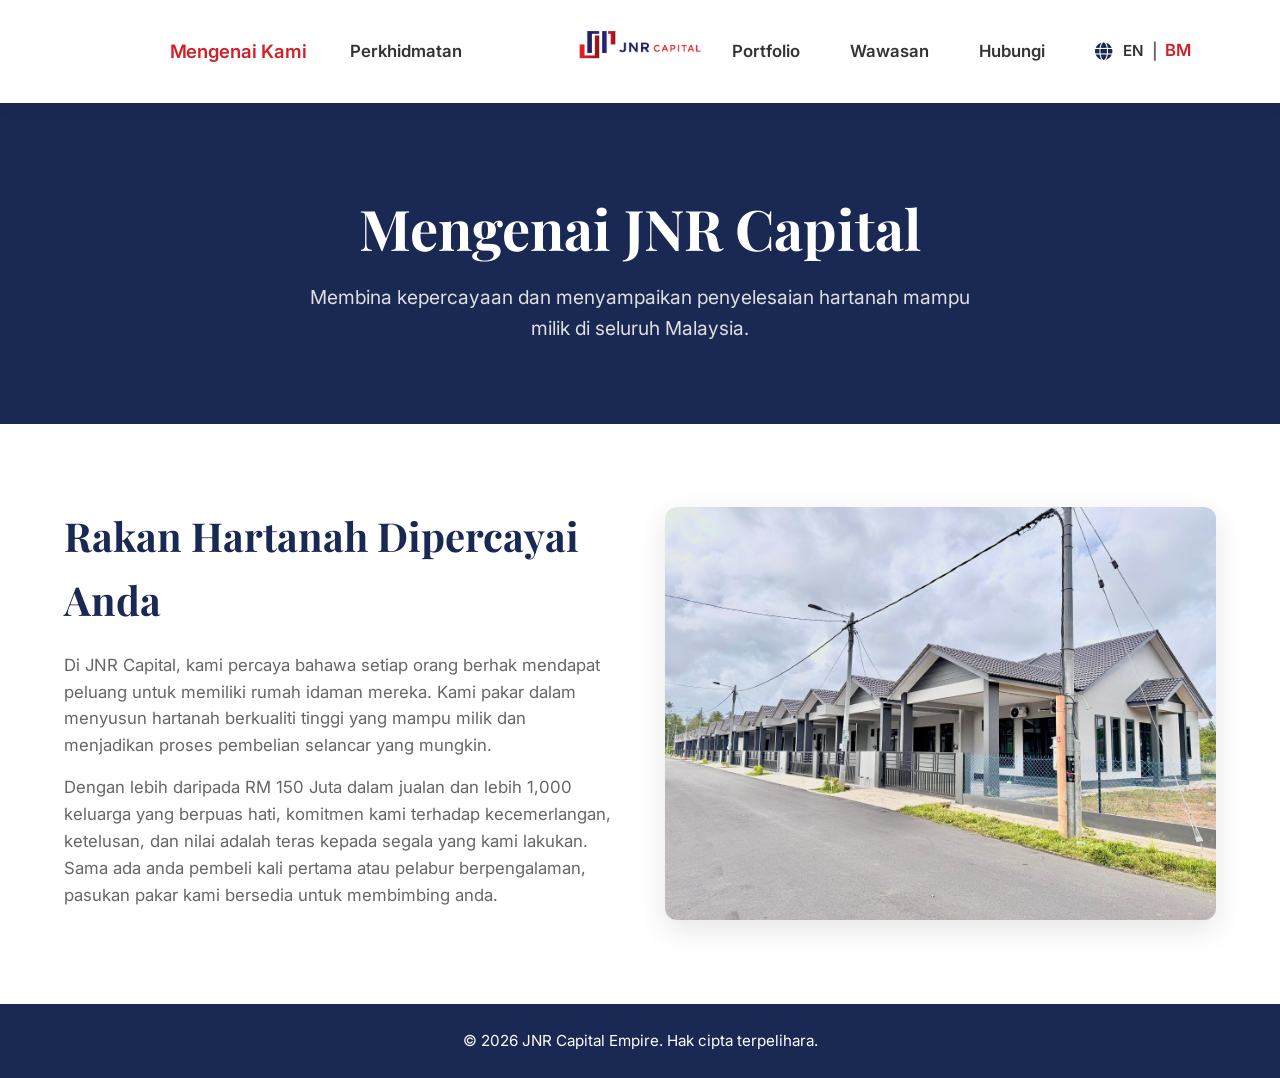
==== commit 8b26e87d: "Update about.html" ====
--- a/about.html
+++ b/about.html
@@ -26,7 +26,8 @@
             <a href="insights.html">Wawasan</a>
             <a href="contact.html">Hubungi</a>
             <div class="lang-switch">
-                <a href="#">EN</a> | <a href="#" class="active">BM</a>
+                <i class="fas fa-globe"></i>
+                <a href="about-en.html">EN</a> | <a href="#" class="active">BM</a>
             </div>
         </div>
     </nav>
--- a/style.css
+++ b/style.css
@@ -97,6 +97,12 @@
   color: var(--text-muted);
 }
 
+.lang-switch i {
+  font-size: 1.1rem;
+  color: var(--jnr-blue);
+  margin-right: 2px;
+}
+
 .lang-switch a {
   font-size: 0.95rem;
   color: var(--text-dark);
@@ -791,7 +797,7 @@
 }
 
 .btn-outline:hover {
-  background-color: var(--bg-light);
+  background: var(--bg-light);
 }
 
 .agent-disclaimer {
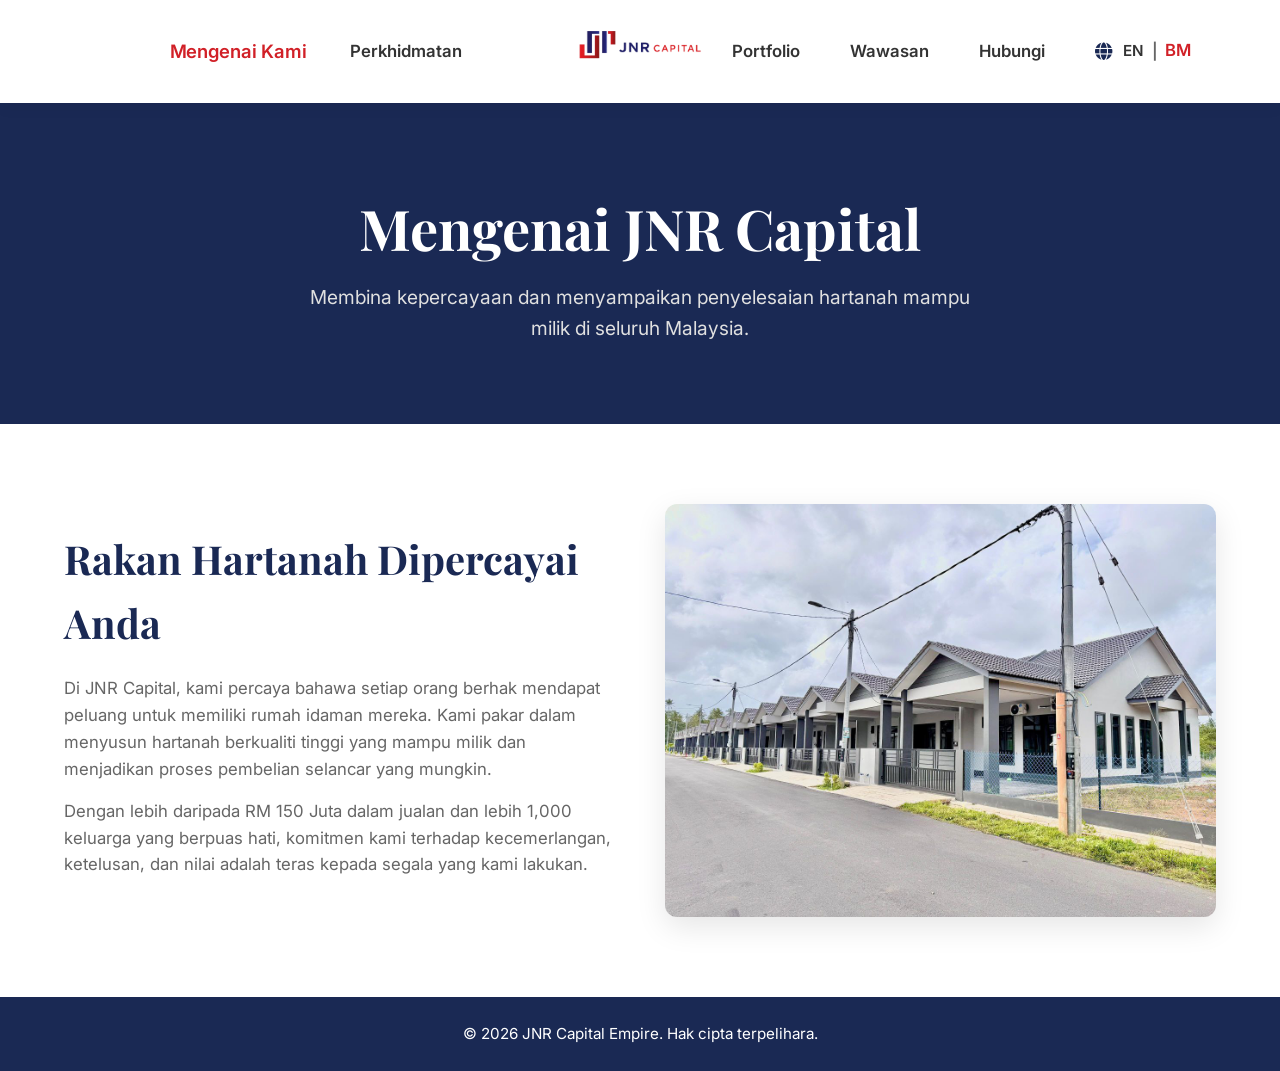
==== commit 4728497a: "Update about.html" ====
--- a/about.html
+++ b/about.html
@@ -12,46 +12,25 @@
 </head>
 <body>
     <nav class="custom-navbar">
-        <div class="nav-left">
-            <a href="about.html" class="active">Mengenai Kami</a>
-            <a href="services.html">Perkhidmatan</a>
-        </div>
-        <div class="nav-center">
-            <a href="index.html">
-                <img src="logo.png" alt="Logo JNR Capital" class="brand-logo">
-            </a>
-        </div>
+        <div class="nav-left"><a href="about.html" class="active">Mengenai Kami</a><a href="services.html">Perkhidmatan</a></div>
+        <div class="nav-center"><a href="index.html"><img src="logo.png" alt="Logo JNR Capital" class="brand-logo"></a></div>
         <div class="nav-right">
-            <a href="portfolio.html">Portfolio</a>
-            <a href="insights.html">Wawasan</a>
-            <a href="contact.html">Hubungi</a>
-            <div class="lang-switch">
-                <i class="fas fa-globe"></i>
-                <a href="about-en.html">EN</a> | <a href="#" class="active">BM</a>
-            </div>
+            <a href="portfolio.html">Portfolio</a><a href="insights.html">Wawasan</a><a href="contact.html">Hubungi</a>
+            <div class="lang-switch"><i class="fas fa-globe"></i><a href="about-en.html">EN</a> | <a href="#" class="active">BM</a></div>
         </div>
     </nav>
-
     <section class="page-hero">
         <h1>Mengenai JNR Capital</h1>
         <p>Membina kepercayaan dan menyampaikan penyelesaian hartanah mampu milik di seluruh Malaysia.</p>
     </section>
-
     <section class="about-wrapper">
         <div class="about-text">
             <h2>Rakan Hartanah Dipercayai Anda</h2>
             <p>Di JNR Capital, kami percaya bahawa setiap orang berhak mendapat peluang untuk memiliki rumah idaman mereka. Kami pakar dalam menyusun hartanah berkualiti tinggi yang mampu milik dan menjadikan proses pembelian selancar yang mungkin.</p>
-            <p>Dengan lebih daripada RM 150 Juta dalam jualan dan lebih 1,000 keluarga yang berpuas hati, komitmen kami terhadap kecemerlangan, ketelusan, dan nilai adalah teras kepada segala yang kami lakukan. Sama ada anda pembeli kali pertama atau pelabur berpengalaman, pasukan pakar kami bersedia untuk membimbing anda.</p>
+            <p>Dengan lebih daripada RM 150 Juta dalam jualan dan lebih 1,000 keluarga yang berpuas hati, komitmen kami terhadap kecemerlangan, ketelusan, dan nilai adalah teras kepada segala yang kami lakukan.</p>
         </div>
-        <div class="about-visual">
-            <img src="photo_2026-07-30_16-21-27.jpg" alt="Visual Syarikat JNR Capital">
-        </div>
+        <div class="about-visual"><img src="photo_2026-07-30_16-21-27.jpg" alt="Visual Syarikat JNR Capital"></div>
     </section>
-
-    <footer class="simple-footer">
-        <div class="footer-content">
-            <p>&copy; 2026 JNR Capital Empire. Hak cipta terpelihara.</p>
-        </div>
-    </footer>
+    <footer class="simple-footer"><div class="footer-content"><p>&copy; 2026 JNR Capital Empire. Hak cipta terpelihara.</p></div></footer>
 </body>
 </html>
--- a/style.css
+++ b/style.css
@@ -2,15 +2,14 @@
    JNR CAPITAL - GLOBAL VARIABLES & RESET
 ========================================= */
 :root {
-  --jnr-blue: #1A2954; /* JNR Capital Navy */
-  --jnr-red: #D12027;  /* JNR Capital Red */
+  --jnr-blue: #1A2954; 
+  --jnr-red: #D12027;  
   --bg-light: #F8F9FA;
   --text-dark: #333333;
   --text-muted: #666666;
   --border-light: #E0E0E0;
   --white: #FFFFFF;
   
-  /* Typography */
   --font-base: 'Inter', sans-serif;
   --font-heading: 'Playfair Display', serif;
   --font-cursive: 'Great Vibes', cursive;
@@ -18,28 +17,10 @@
   --transition: all 0.3s ease;
 }
 
-* {
-  margin: 0;
-  padding: 0;
-  box-sizing: border-box;
-}
-
-html {
-  scroll-behavior: smooth;
-}
-
-body {
-  font-family: var(--font-base);
-  color: var(--text-dark);
-  background-color: var(--bg-light);
-  line-height: 1.6;
-}
-
-img {
-  max-width: 100%;
-  height: auto;
-  display: block;
-}
+* { margin: 0; padding: 0; box-sizing: border-box; }
+html { scroll-behavior: smooth; }
+body { font-family: var(--font-base); color: var(--text-dark); background-color: var(--bg-light); line-height: 1.6; }
+img { max-width: 100%; height: auto; display: block; }
 
 /* =========================================
    NAVIGATION BAR (.custom-navbar)
@@ -56,18 +37,8 @@
   z-index: 1000;
 }
 
-.nav-left {
-  display: flex;
-  justify-content: center;
-  gap: 50px;
-}
-
-.nav-right {
-  display: flex;
-  justify-content: center;
-  align-items: center;
-  gap: 50px;
-}
+.nav-left { display: flex; justify-content: center; gap: 50px; }
+.nav-right { display: flex; justify-content: center; align-items: center; gap: 50px; }
 
 .custom-navbar a {
   text-decoration: none;
@@ -83,35 +54,12 @@
   transform: scale(1.1);
 }
 
-.nav-center .brand-logo {
-  height: 65px;
-  object-fit: contain;
-}
-
-/* Language Switcher */
-.lang-switch {
-  display: flex;
-  align-items: center;
-  gap: 8px;
-  font-weight: 600;
-  color: var(--text-muted);
-}
-
-.lang-switch i {
-  font-size: 1.1rem;
-  color: var(--jnr-blue);
-  margin-right: 2px;
-}
-
-.lang-switch a {
-  font-size: 0.95rem;
-  color: var(--text-dark);
-}
-
-.lang-switch a.active {
-  color: var(--jnr-red);
-  transform: scale(1.1);
-}
+.nav-center .brand-logo { height: 65px; object-fit: contain; }
+
+.lang-switch { display: flex; align-items: center; gap: 8px; font-weight: 600; color: var(--text-muted); }
+.lang-switch i { font-size: 1.1rem; color: var(--jnr-blue); margin-right: 2px; }
+.lang-switch a { font-size: 0.95rem; color: var(--text-dark); }
+.lang-switch a.active { color: var(--jnr-red); transform: scale(1.1); }
 
 /* =========================================
    GLOBAL FOOTER
@@ -125,7 +73,7 @@
 }
 
 /* =========================================
-   INDEX HERO SECTION (.hero-section)
+   INDEX HERO SECTION
 ========================================= */
 .hero-section {
   padding: 100px 5%;
@@ -133,26 +81,9 @@
   text-align: center;
 }
 
-.hero-title {
-  font-family: var(--font-heading);
-  font-size: 4rem;
-  color: var(--white); 
-  line-height: 1.2;
-  margin-bottom: 40px;
-}
-
-.cursive-accent {
-  font-family: var(--font-cursive);
-  color: var(--jnr-red);
-  font-size: 4.5rem;
-  display: block;
-  margin-top: -15px;
-  font-weight: 400;
-}
-
-/* =========================================
-   INDEX SEARCH BAR (.search-container)
-========================================= */
+.hero-title { font-family: var(--font-heading); font-size: 4rem; color: var(--white); line-height: 1.2; margin-bottom: 40px; }
+.cursive-accent { font-family: var(--font-cursive); color: var(--jnr-red); font-size: 4.5rem; display: block; margin-top: -15px; font-weight: 400; }
+
 .search-container {
   max-width: 1100px;
   margin: 0 auto 40px auto;
@@ -162,289 +93,65 @@
   box-shadow: 0 15px 35px rgba(0,0,0,0.15);
 }
 
-.search-form {
-  display: flex;
-  align-items: center;
-  justify-content: space-between;
-}
-
-.input-group {
-  flex: 1;
-  padding: 0 20px;
-}
-
+.search-form { display: flex; align-items: center; justify-content: space-between; }
+.input-group { flex: 1; padding: 0 20px; }
 .input-group select {
-  width: 100%;
-  border: none;
-  outline: none;
-  font-family: var(--font-base);
-  font-size: 1rem;
-  color: var(--text-dark);
-  cursor: pointer;
-  background: transparent;
-  appearance: none;
+  width: 100%; border: none; outline: none; font-family: var(--font-base); font-size: 1rem; color: var(--text-dark); cursor: pointer; background: transparent; appearance: none;
   background-image: url("data:image/svg+xml;charset=US-ASCII,%3Csvg%20xmlns%3D%22http%3A%2F%2Fwww.w3.org%2F2000%2Fsvg%22%20width%3D%22292.4%22%20height%3D%22292.4%22%3E%3Cpath%20fill%3D%22%23333333%22%20d%3D%22M287%2069.4a17.6%2017.6%200%200%200-13-5.4H18.4c-5%200-9.3%201.8-12.9%205.4A17.6%2017.6%200%200%200%200%2082.2c0%205%201.8%209.3%205.4%2012.9l128%20127.9c3.6%203.6%207.8%205.4%2012.8%205.4s9.2-1.8%2012.8-5.4L287%2095c3.5-3.5%205.4-7.8%205.4-12.8%200-5-1.9-9.2-5.5-12.8z%22%2F%3E%3C%2Fsvg%3E");
-  background-repeat: no-repeat;
-  background-position: right center;
-  background-size: 10px auto;
-  padding-right: 15px;
-}
-
-.divider {
-  border-left: 2px solid #f0f0f0;
-}
+  background-repeat: no-repeat; background-position: right center; background-size: 10px auto; padding-right: 15px;
+}
+
+.divider { border-left: 2px solid #f0f0f0; }
 
 .search-btn {
-  background: var(--jnr-red);
-  color: var(--white);
-  border: none;
-  padding: 18px 40px;
-  border-radius: 50px;
-  font-family: var(--font-base);
-  font-weight: 600;
-  font-size: 1.05rem;
-  cursor: pointer;
-  transition: var(--transition);
-  display: flex;
-  align-items: center;
-  gap: 10px;
-}
-
-.search-btn:hover {
-  background: #a8191f;
-  transform: translateY(-2px);
-  box-shadow: 0 5px 15px rgba(209, 32, 39, 0.3);
-}
-
-/* =========================================
-   INDEX HERO STATS (.hero-stats)
-========================================= */
-.hero-stats {
-  display: flex;
-  justify-content: center;
-  gap: 30px;
-  flex-wrap: wrap;
-  font-family: var(--font-base);
-  font-weight: 600;
-  font-size: 0.95rem;
-  color: var(--white); 
-  letter-spacing: 0.5px;
-}
-
-.hero-stats .dot {
-  color: var(--jnr-red);
-  margin-right: 5px;
-  font-size: 1.2rem;
-}
-
-/* =========================================
-   INDEX PROPERTIES SECTION
-========================================= */
-.properties-section {
-  padding: 80px 5%;
-  background: var(--white);
-}
-
-.section-header {
-  text-align: center;
-  margin-bottom: 60px;
-}
-
-.section-subtitle {
-  color: var(--jnr-red);
-  font-family: var(--font-base);
-  font-weight: 700;
-  letter-spacing: 2px;
-  font-size: 0.9rem;
-  display: block;
-  margin-bottom: 10px;
-}
-
-.section-title {
-  font-family: var(--font-heading);
-  color: var(--jnr-blue);
-  font-size: 2.8rem;
-  margin-bottom: 15px;
-}
-
-.section-desc {
-  color: var(--text-muted);
-  font-size: 1.1rem;
-  max-width: 600px;
-  margin: 0 auto;
-}
-
-/* =========================================
-   PROPERTIES GRID & CARDS
-========================================= */
-.properties-grid {
-  display: grid;
-  grid-template-columns: repeat(auto-fit, minmax(350px, 1fr));
-  gap: 40px;
-}
-
-.property-card {
-  display: flex;
-  flex-direction: column;
-  background: var(--white);
-  border-radius: 12px;
-  overflow: hidden;
-  box-shadow: 0 5px 20px rgba(0,0,0,0.06);
-  border: 1px solid #f4f4f4;
-  transition: var(--transition);
-}
-
-.property-card:hover {
-  transform: translateY(-10px);
-  box-shadow: 0 20px 40px rgba(0,0,0,0.1);
-}
-
-.property-image {
-  position: relative;
-  height: 260px;
-  overflow: hidden;
-}
-
-.property-image img {
-  width: 100%;
-  height: 100%;
-  object-fit: cover;
-  transition: transform 0.6s ease;
-}
-
-.property-card:hover .property-image img {
-  transform: scale(1.05);
-}
-
-.property-badge {
-  position: absolute;
-  top: 20px;
-  left: 20px;
-  padding: 6px 15px;
-  border-radius: 6px;
-  font-weight: 600;
-  font-size: 0.85rem;
-  color: var(--white);
-  z-index: 2;
-}
-
+  background: var(--jnr-red); color: var(--white); border: none; padding: 18px 40px; border-radius: 50px; font-family: var(--font-base); font-weight: 600; font-size: 1.05rem; cursor: pointer; transition: var(--transition); display: flex; align-items: center; gap: 10px;
+}
+.search-btn:hover { background: #a8191f; transform: translateY(-2px); box-shadow: 0 5px 15px rgba(209, 32, 39, 0.3); }
+
+.hero-stats { display: flex; justify-content: center; gap: 30px; flex-wrap: wrap; font-family: var(--font-base); font-weight: 600; font-size: 0.95rem; color: var(--white); letter-spacing: 0.5px; }
+.hero-stats .dot { color: var(--jnr-red); margin-right: 5px; font-size: 1.2rem; }
+
+/* =========================================
+   PROPERTIES SECTION
+========================================= */
+.properties-section { padding: 80px 5%; background: var(--white); }
+.section-header { text-align: center; margin-bottom: 60px; }
+.section-subtitle { color: var(--jnr-red); font-family: var(--font-base); font-weight: 700; letter-spacing: 2px; font-size: 0.9rem; display: block; margin-bottom: 10px; }
+.section-title { font-family: var(--font-heading); color: var(--jnr-blue); font-size: 2.8rem; margin-bottom: 15px; }
+.section-desc { color: var(--text-muted); font-size: 1.1rem; max-width: 600px; margin: 0 auto; }
+
+.properties-grid { display: grid; grid-template-columns: repeat(auto-fit, minmax(350px, 1fr)); gap: 40px; }
+.property-card { display: flex; flex-direction: column; background: var(--white); border-radius: 12px; overflow: hidden; box-shadow: 0 5px 20px rgba(0,0,0,0.06); border: 1px solid #f4f4f4; transition: var(--transition); }
+.property-card:hover { transform: translateY(-10px); box-shadow: 0 20px 40px rgba(0,0,0,0.1); }
+.property-image { position: relative; height: 260px; overflow: hidden; }
+.property-image img { width: 100%; height: 100%; object-fit: cover; transition: transform 0.6s ease; }
+.property-card:hover .property-image img { transform: scale(1.05); }
+
+.property-badge { position: absolute; top: 20px; left: 20px; padding: 6px 15px; border-radius: 6px; font-weight: 600; font-size: 0.85rem; color: var(--white); z-index: 2; }
 .property-badge.sale { background: var(--jnr-blue); }
 .property-badge.sold { background: #e74c3c; }
-
-.property-price {
-  position: absolute;
-  bottom: 20px;
-  left: 20px;
-  background: var(--jnr-red);
-  color: var(--white);
-  padding: 8px 18px;
-  border-radius: 6px;
-  font-weight: 700;
-  font-size: 1.2rem;
-  z-index: 2;
-  box-shadow: 0 4px 10px rgba(0,0,0,0.2);
-}
-
-.property-info {
-  padding: 30px;
-  display: flex;
-  flex-direction: column;
-  flex-grow: 1;
-}
-
-.property-type {
-  font-size: 0.85rem;
-  color: var(--jnr-red);
-  font-weight: 700;
-  margin-bottom: 10px;
-  text-transform: uppercase;
-  letter-spacing: 0.5px;
-}
-
-.property-title {
-  font-family: var(--font-heading);
-  font-size: 1.5rem;
-  margin-bottom: 12px;
-}
-
-.property-title a {
-  text-decoration: none;
-  color: var(--jnr-blue);
-  transition: var(--transition);
-  display: inline-block;
-}
-
+.property-price { position: absolute; bottom: 20px; left: 20px; background: var(--jnr-red); color: var(--white); padding: 8px 18px; border-radius: 6px; font-weight: 700; font-size: 1.2rem; z-index: 2; box-shadow: 0 4px 10px rgba(0,0,0,0.2); }
+
+.property-info { padding: 30px; display: flex; flex-direction: column; flex-grow: 1; }
+.property-type { font-size: 0.85rem; color: var(--jnr-red); font-weight: 700; margin-bottom: 10px; text-transform: uppercase; letter-spacing: 0.5px; }
+.property-title { font-family: var(--font-heading); font-size: 1.5rem; margin-bottom: 12px; }
+.property-title a { text-decoration: none; color: var(--jnr-blue); transition: var(--transition); display: inline-block; }
 .property-title a:hover { color: var(--jnr-red); }
-
-.property-location {
-  font-size: 0.95rem;
-  color: var(--text-muted);
-  margin-bottom: 15px;
-}
-
+.property-location { font-size: 0.95rem; color: var(--text-muted); margin-bottom: 15px; }
 .property-location i { color: var(--jnr-red); margin-right: 8px; }
-
-.property-summary {
-  font-size: 0.95rem;
-  color: var(--text-muted);
-  margin-bottom: 25px;
-  line-height: 1.6;
-  flex-grow: 1;
-}
-
-.property-specs {
-  display: flex;
-  justify-content: space-between;
-  padding: 20px 0;
-  border-top: 1px solid #f0f0f0;
-  border-bottom: 1px solid #f0f0f0;
-  margin-bottom: 25px;
-}
-
-.property-specs span {
-  font-size: 0.9rem;
-  color: var(--text-dark);
-  font-weight: 600;
-  display: flex;
-  align-items: center;
-  gap: 8px;
-}
-
+.property-summary { font-size: 0.95rem; color: var(--text-muted); margin-bottom: 25px; line-height: 1.6; flex-grow: 1; }
+
+.property-specs { display: flex; justify-content: space-between; padding: 20px 0; border-top: 1px solid #f0f0f0; border-bottom: 1px solid #f0f0f0; margin-bottom: 25px; }
+.property-specs span { font-size: 0.9rem; color: var(--text-dark); font-weight: 600; display: flex; align-items: center; gap: 8px; }
 .property-specs i { color: var(--jnr-blue); font-size: 1.1rem; }
 
-.property-btn {
-  display: block;
-  text-align: center;
-  padding: 15px 20px;
-  background: var(--bg-light);
-  color: var(--jnr-blue);
-  font-weight: 600;
-  border-radius: 8px;
-  text-decoration: none;
-  transition: var(--transition);
-  border: 1px solid #e0e0e0;
-}
-
-.property-btn:hover {
-  background: var(--jnr-blue);
-  color: var(--white);
-  border-color: var(--jnr-blue);
-}
-
+.property-btn { display: block; text-align: center; padding: 15px 20px; background: var(--bg-light); color: var(--jnr-blue); font-weight: 600; border-radius: 8px; text-decoration: none; transition: var(--transition); border: 1px solid #e0e0e0; }
+.property-btn:hover { background: var(--jnr-blue); color: var(--white); border-color: var(--jnr-blue); }
 .property-btn i { margin-left: 8px; }
-
 .sold-btn { background: #f9f9f9; color: #a0a0a0; border-color: #eee; cursor: not-allowed; }
 .sold-btn:hover { background: #f9f9f9; color: #a0a0a0; border-color: #eee; }
 
-.no-results {
-  text-align: center;
-  padding: 60px 20px;
-  background: var(--bg-light);
-  border-radius: 12px;
-  margin-top: 40px;
-  border: 1px dashed #e0e0e0;
-}
-
+.no-results { text-align: center; padding: 60px 20px; background: var(--bg-light); border-radius: 12px; margin-top: 40px; border: 1px dashed #e0e0e0; }
 .no-results i { font-size: 3.5rem; color: #cccccc; margin-bottom: 20px; }
 .no-results h3 { font-family: var(--font-heading); color: var(--jnr-blue); font-size: 2rem; margin-bottom: 15px; }
 .no-results p { color: var(--text-muted); font-size: 1.1rem; }
@@ -452,28 +159,10 @@
 /* =========================================
    SUBPAGE SHARED LAYOUTS
 ========================================= */
-.page-hero {
-  background-color: var(--jnr-blue);
-  color: var(--white);
-  padding: 80px 5%;
-  text-align: center;
-}
-
-.page-hero h1 {
-  font-family: var(--font-heading);
-  font-size: 3.5rem;
-  margin-bottom: 10px;
-}
-
-.page-hero p {
-  font-family: var(--font-base);
-  font-size: 1.2rem;
-  color: #e0e0e0;
-  max-width: 700px;
-  margin: 0 auto;
-}
-
-/* About Page */
+.page-hero { background-color: var(--jnr-blue); color: var(--white); padding: 80px 5%; text-align: center; }
+.page-hero h1 { font-family: var(--font-heading); font-size: 3.5rem; margin-bottom: 10px; }
+.page-hero p { font-family: var(--font-base); font-size: 1.2rem; color: #e0e0e0; max-width: 700px; margin: 0 auto; }
+
 .about-wrapper { display: flex; flex-wrap: wrap; gap: 50px; padding: 80px 5%; align-items: center; background: var(--white); }
 .about-text { flex: 1; min-width: 300px; }
 .about-text h2 { font-family: var(--font-heading); color: var(--jnr-blue); font-size: 2.5rem; margin-bottom: 20px; }
@@ -481,7 +170,6 @@
 .about-visual { flex: 1; min-width: 300px; }
 .about-visual img { border-radius: 12px; box-shadow: 0 10px 30px rgba(0,0,0,0.1); width: 100%; }
 
-/* Services Page */
 .services-wrapper { padding: 80px 5%; background: var(--bg-light); }
 .services-grid { display: grid; grid-template-columns: repeat(auto-fit, minmax(300px, 1fr)); gap: 30px; }
 .service-item { background: var(--white); padding: 40px 30px; border-radius: 12px; box-shadow: 0 5px 20px rgba(0,0,0,0.05); text-align: center; border-bottom: 4px solid transparent; transition: var(--transition); }
@@ -490,7 +178,6 @@
 .service-item h3 { font-family: var(--font-heading); color: var(--jnr-blue); font-size: 1.5rem; margin-bottom: 15px; }
 .service-item p { color: var(--text-muted); }
 
-/* Insights Page */
 .insights-wrapper { padding: 80px 5%; background: var(--bg-light); }
 .insights-grid { display: grid; grid-template-columns: repeat(auto-fit, minmax(320px, 1fr)); gap: 40px; }
 .insight-card { background: var(--white); border-radius: 12px; overflow: hidden; box-shadow: 0 5px 20px rgba(0,0,0,0.05); transition: var(--transition); }
@@ -506,539 +193,119 @@
 /* =========================================
    INDIVIDUAL PROPERTY DETAILS (property.html)
 ========================================= */
-.property-details-wrapper {
-  background-color: var(--white);
-  padding: 40px 5%;
-}
-
-.property-container {
-  max-width: 1200px;
-  margin: 0 auto;
-  display: grid;
-  grid-template-columns: 2fr 1fr;
-  gap: 50px;
-}
-
-.prop-divider {
-  border: 0;
-  border-top: 1px solid var(--border-light);
-  margin: 25px 0;
-}
-
-.property-main .prop-header h1 {
-  font-family: var(--font-base);
-  font-size: 2.2rem;
-  color: var(--text-dark);
-  margin-bottom: 5px;
-}
-
-.property-main .prop-location {
-  color: var(--text-muted);
-  font-size: 1rem;
-  margin-bottom: 15px;
-}
-
-.property-main .prop-price {
-  font-size: 2rem;
-  font-weight: 700;
-  color: var(--text-dark);
-  margin-bottom: 20px;
-}
-
-.prop-quick-specs {
-  display: flex;
-  gap: 40px;
-  align-items: center;
-  flex-wrap: wrap;
-}
-
-.spec-item {
-  display: flex;
-  flex-direction: column;
-  align-items: center;
-  color: var(--text-dark);
-}
-
-.spec-item i {
-  font-size: 1.4rem;
-  margin-bottom: 8px;
-  color: var(--text-muted);
-}
-
-.spec-item .spec-val {
-  font-weight: 700;
-  font-size: 1rem;
-}
-
-.spec-item .spec-lbl {
-  font-size: 0.8rem;
-  color: var(--text-muted);
-}
-
-.prop-affordability {
-  display: flex;
-  align-items: center;
-  gap: 10px;
-  font-weight: 600;
-}
-
-.prop-affordability i {
-  color: var(--text-muted);
-  font-size: 1.2rem;
-}
-
-.prop-affordability a {
-  color: var(--text-dark);
-  text-decoration: underline;
-  transition: color 0.3s;
-}
-
-.prop-affordability a:hover {
-  color: var(--jnr-red);
-}
-
-.prop-media-thumbnails {
-  display: flex;
-  gap: 20px;
-}
-
-.media-box {
-  display: flex;
-  flex-direction: column;
-  align-items: center;
-  cursor: pointer;
-}
-
-.media-box img {
-  width: 80px;
-  height: 80px;
-  object-fit: cover;
-  border-radius: 8px;
-  border: 1px solid var(--border-light);
-  margin-bottom: 8px;
-  transition: transform 0.2s;
-}
-
-.media-box:hover img {
-  transform: scale(1.05);
-}
-
-.media-box span {
-  font-size: 0.85rem;
-  font-weight: 600;
-}
-
-.prop-section-title {
-  font-size: 1.5rem;
-  margin-bottom: 20px;
-  color: var(--text-dark);
-}
-
-.prop-details-grid {
-  display: grid;
-  grid-template-columns: 1fr 1fr;
-  gap: 20px;
-  margin-bottom: 20px;
-}
-
-.detail-row {
-  display: flex;
-  align-items: center;
-  gap: 15px;
-  font-size: 0.95rem;
-  color: var(--text-dark);
-}
-
-.detail-row i {
-  color: var(--text-muted);
-  width: 20px;
-  text-align: center;
-}
-
-.btn-outline-pill {
-  display: inline-block;
-  padding: 8px 20px;
-  border: 1px solid var(--text-dark);
-  border-radius: 20px;
-  background: transparent;
-  color: var(--text-dark);
-  font-weight: 600;
-  font-size: 0.9rem;
-  cursor: pointer;
-  transition: var(--transition);
-}
-
-.btn-outline-pill:hover {
-  background: var(--bg-light);
-}
-
-.prop-about p {
-  color: var(--text-muted);
-  margin-bottom: 15px;
-}
-
-.sidebar-actions {
-  display: flex;
-  justify-content: flex-end;
-  gap: 15px;
-  margin-bottom: 25px;
-}
-
-.btn-icon-pill {
-  display: flex;
-  align-items: center;
-  gap: 8px;
-  padding: 10px 20px;
-  border: 1px solid var(--text-dark);
-  border-radius: 25px;
-  background: transparent;
-  color: var(--text-dark);
-  font-weight: 600;
-  cursor: pointer;
-  transition: var(--transition);
-}
-
-.btn-icon-pill:hover {
-  background: var(--bg-light);
-}
-
-.btn-circle {
-  width: 40px;
-  height: 40px;
-  border-radius: 50%;
-  border: 1px solid var(--text-dark);
-  background: transparent;
-  display: flex;
-  align-items: center;
-  justify-content: center;
-  cursor: pointer;
-  transition: var(--transition);
-}
-
-.btn-circle:hover {
-  background: var(--bg-light);
-}
-
-.agent-card {
-  border: 1px solid var(--border-light);
-  border-radius: 12px;
-  padding: 25px;
-}
-
-.agent-header {
-  display: flex;
-  align-items: center;
-  gap: 15px;
-  margin-bottom: 20px;
-  position: relative;
-}
-
-.agent-avatar {
-  width: 60px;
-  height: 60px;
-  border-radius: 50%;
-  object-fit: contain;
-}
-
-.agent-info h4 {
-  font-size: 1.1rem;
-  margin-bottom: 2px;
-}
-
-.agent-info p {
-  font-size: 0.75rem;
-  color: var(--text-muted);
-  line-height: 1.3;
-}
-
-.agent-header .fa-chevron-right {
-  position: absolute;
-  right: 0;
-  top: 50%;
-  transform: translateY(-50%);
-  color: var(--text-muted);
-  font-size: 0.8rem;
-}
-
-.agent-buttons {
-  display: flex;
-  flex-direction: column;
-  gap: 12px;
-}
-
-.btn-full {
-  width: 100%;
-  padding: 12px;
-  border-radius: 25px;
-  font-weight: 600;
-  font-size: 1rem;
-  display: flex;
-  justify-content: center;
-  align-items: center;
-  gap: 10px;
-  cursor: pointer;
-  transition: var(--transition);
-}
-
-.btn-whatsapp {
-  background-color: #C00000;
-  color: var(--white);
-  border: none;
-}
-
-.btn-whatsapp:hover {
-  background-color: #a00000;
-}
-
-.btn-outline {
-  background-color: transparent;
-  color: var(--text-dark);
-  border: 1px solid var(--text-dark);
-}
-
-.btn-outline:hover {
-  background: var(--bg-light);
-}
-
-.agent-disclaimer {
-  font-size: 0.75rem;
-  color: var(--text-muted);
-  text-align: center;
-  margin-top: 20px;
-}
-
-.agent-disclaimer a {
-  color: var(--text-muted);
-  text-decoration: underline;
-}
+.property-details-wrapper { background-color: var(--white); padding: 40px 5%; }
+.property-container { max-width: 1200px; margin: 0 auto; display: grid; grid-template-columns: 2fr 1fr; gap: 50px; }
+.prop-divider { border: 0; border-top: 1px solid var(--border-light); margin: 25px 0; }
+.property-main .prop-header h1 { font-family: var(--font-base); font-size: 2.2rem; color: var(--text-dark); margin-bottom: 5px; }
+.property-main .prop-location { color: var(--text-muted); font-size: 1rem; margin-bottom: 15px; }
+.property-main .prop-price { font-size: 2rem; font-weight: 700; color: var(--text-dark); margin-bottom: 20px; }
+.prop-quick-specs { display: flex; gap: 40px; align-items: center; flex-wrap: wrap; }
+.spec-item { display: flex; flex-direction: column; align-items: center; color: var(--text-dark); }
+.spec-item i { font-size: 1.4rem; margin-bottom: 8px; color: var(--text-muted); }
+.spec-item .spec-val { font-weight: 700; font-size: 1rem; }
+.spec-item .spec-lbl { font-size: 0.8rem; color: var(--text-muted); }
+.prop-affordability { display: flex; align-items: center; gap: 10px; font-weight: 600; }
+.prop-affordability i { color: var(--text-muted); font-size: 1.2rem; }
+.prop-affordability a { color: var(--text-dark); text-decoration: underline; transition: color 0.3s; }
+.prop-affordability a:hover { color: var(--jnr-red); }
+.prop-media-thumbnails { display: flex; gap: 20px; }
+.media-box { display: flex; flex-direction: column; align-items: center; cursor: pointer; }
+.media-box img { width: 80px; height: 80px; object-fit: cover; border-radius: 8px; border: 1px solid var(--border-light); margin-bottom: 8px; transition: transform 0.2s; }
+.media-box:hover img { transform: scale(1.05); }
+.media-box span { font-size: 0.85rem; font-weight: 600; }
+.prop-section-title { font-size: 1.5rem; margin-bottom: 20px; color: var(--text-dark); }
+.prop-details-grid { display: grid; grid-template-columns: 1fr 1fr; gap: 20px; margin-bottom: 20px; }
+.detail-row { display: flex; align-items: center; gap: 15px; font-size: 0.95rem; color: var(--text-dark); }
+.detail-row i { color: var(--text-muted); width: 20px; text-align: center; }
+.btn-outline-pill { display: inline-block; padding: 8px 20px; border: 1px solid var(--text-dark); border-radius: 20px; background: transparent; color: var(--text-dark); font-weight: 600; font-size: 0.9rem; cursor: pointer; transition: var(--transition); }
+.btn-outline-pill:hover { background: var(--bg-light); }
+.prop-about p { color: var(--text-muted); margin-bottom: 15px; }
+
+/* Right Column: Sidebar & Agent Card */
+.sidebar-actions { display: flex; justify-content: flex-end; gap: 15px; margin-bottom: 25px; }
+.btn-icon-pill { display: flex; align-items: center; gap: 8px; padding: 10px 20px; border: 1px solid var(--text-dark); border-radius: 25px; background: transparent; color: var(--text-dark); font-weight: 600; cursor: pointer; transition: var(--transition); }
+.btn-icon-pill:hover { background: var(--bg-light); }
+.btn-circle { width: 40px; height: 40px; border-radius: 50%; border: 1px solid var(--text-dark); background: transparent; display: flex; align-items: center; justify-content: center; cursor: pointer; transition: var(--transition); }
+.btn-circle:hover { background: var(--bg-light); }
+.agent-card { border: 1px solid var(--border-light); border-radius: 12px; padding: 25px; }
+.agent-header { display: flex; align-items: center; gap: 15px; margin-bottom: 20px; position: relative; }
+.agent-avatar { width: 60px; height: 60px; border-radius: 50%; object-fit: contain; }
+.agent-info h4 { font-size: 1.1rem; margin-bottom: 2px; }
+.agent-info p { font-size: 0.75rem; color: var(--text-muted); line-height: 1.3; }
+.agent-header .fa-chevron-right { position: absolute; right: 0; top: 50%; transform: translateY(-50%); color: var(--text-muted); font-size: 0.8rem; }
+.agent-buttons { display: flex; flex-direction: column; gap: 12px; }
+.btn-full { width: 100%; padding: 12px; border-radius: 25px; font-weight: 600; font-size: 1rem; display: flex; justify-content: center; align-items: center; gap: 10px; cursor: pointer; transition: var(--transition); }
+.btn-whatsapp { background-color: #C00000; color: var(--white); border: none; }
+.btn-whatsapp:hover { background-color: #a00000; }
+.btn-outline { background-color: transparent; color: var(--text-dark); border: 1px solid var(--text-dark); }
+.btn-outline:hover { background-color: var(--bg-light); }
+.agent-disclaimer { font-size: 0.75rem; color: var(--text-muted); text-align: center; margin-top: 20px; }
+.agent-disclaimer a { color: var(--text-muted); text-decoration: underline; }
 
 /* =========================================
    CONTACT PAGE (.contact.html)
 ========================================= */
-.contact-page-wrapper {
-  display: flex;
-  min-height: calc(100vh - 95px);
-  background: var(--white);
-  flex-wrap: wrap;
-}
-
-.contact-left {
-  flex: 1;
-  min-width: 400px;
-  background: linear-gradient(to right, rgba(26, 41, 84, 0.9), rgba(26, 41, 84, 0.85)), url('photo_2026-07-30_16-21-27.jpg') center/cover;
-  padding: 80px 5%;
-  color: var(--white);
-  display: flex;
-  flex-direction: column;
-  justify-content: center;
-  position: relative;
-  overflow: hidden;
-}
-
-.contact-left h1 {
-  font-family: var(--font-heading);
-  font-size: 3.5rem;
-  font-weight: 800;
-  margin-bottom: 15px;
-  text-transform: uppercase;
-  letter-spacing: 2px;
-}
-
-.contact-left .desc {
-  font-size: 1.1rem;
-  margin-bottom: 50px;
-  max-width: 90%;
-  line-height: 1.6;
-  color: #e0e0e0;
-}
-
-.contact-info-list {
-  display: flex;
-  flex-direction: column;
-  gap: 30px;
-}
-
-.info-item {
-  display: flex;
-  align-items: flex-start;
-  gap: 20px;
-}
-
-.info-item i {
-  font-size: 1.4rem;
-  margin-top: 3px;
-  color: var(--white);
-}
-
-.info-item h4 {
-  font-size: 1.1rem;
-  margin-bottom: 3px;
-  color: var(--white);
-}
-
-.info-item p {
-  color: #e0e0e0;
-  font-size: 0.95rem;
-  line-height: 1.5;
-}
-
-.contact-right {
-  flex: 1;
-  min-width: 400px;
-  padding: 80px 5%;
-  background: var(--white);
-  display: flex;
-  flex-direction: column;
-  justify-content: center;
-}
-
-.split-form {
-  display: flex;
-  flex-direction: column;
-  gap: 30px;
-  max-width: 600px;
-  margin: 0 auto;
-  width: 100%;
-}
-
-.form-group-line {
-  position: relative;
-}
-
-.form-group-line input, .form-group-line select {
-  width: 100%;
-  border: none;
-  border-bottom: 1px solid #d1d5db;
-  padding: 10px 0;
-  font-family: var(--font-base);
-  font-size: 0.95rem;
-  color: var(--text-dark);
-  background: transparent;
-  outline: none;
-  transition: var(--transition);
-}
-
-.form-group-line input::placeholder {
-  color: #999;
-}
-
-.form-group-line input:focus, .form-group-line select:focus {
-  border-bottom-color: var(--jnr-blue);
-}
-
-.form-row {
-  display: flex;
-  gap: 30px;
-}
-
-.form-row .form-group-line {
-  flex: 1;
-}
-
-.split-form textarea {
-  width: 100%;
-  background: #f8f9fa;
-  border: none;
-  padding: 15px;
-  font-family: var(--font-base);
-  font-size: 0.95rem;
-  color: var(--text-dark);
-  outline: none;
-  border-radius: 4px;
-  min-height: 140px;
-  resize: vertical;
-}
-
-.split-form textarea::placeholder {
-  color: #999;
-}
-
-.form-checkbox {
-  display: flex;
-  align-items: flex-start;
-  gap: 10px;
-  font-size: 0.85rem;
-  color: var(--text-muted);
-  line-height: 1.5;
-}
-
-.form-checkbox input {
-  margin-top: 4px;
-}
-
-.form-checkbox a {
-  color: var(--jnr-red);
-  text-decoration: none;
-  font-weight: 600;
-}
-
-.captcha-placeholder {
-  display: flex;
-  align-items: center;
-  justify-content: space-between;
-  border: 1px solid #e0e0e0;
-  padding: 10px 15px;
-  border-radius: 4px;
-  width: max-content;
-  gap: 30px;
-  background: #fdfdfd;
-}
-
-.captcha-placeholder .success-icon {
-  color: #28a745;
-  font-size: 1.5rem;
-  display: flex;
-  align-items: center;
-  gap: 10px;
-  font-weight: 600;
-  font-size: 0.9rem;
-  color: var(--text-dark);
-}
-
-.captcha-placeholder .cloudflare-logo {
-  font-size: 0.7rem;
-  color: #777;
-  text-align: right;
-  line-height: 1.2;
-}
-
-.btn-submit-split {
-  background: var(--jnr-blue);
-  color: var(--white);
-  border: none;
-  padding: 15px 35px;
-  font-size: 1rem;
-  font-weight: 600;
-  border-radius: 4px;
-  cursor: pointer;
-  transition: var(--transition);
-  align-self: flex-start;
-  margin-top: 10px;
-}
-
-.btn-submit-split:hover {
-  background: var(--jnr-red);
-}
+.contact-page-wrapper { display: flex; min-height: calc(100vh - 95px); background: var(--white); flex-wrap: wrap; }
+.contact-left { flex: 1; min-width: 400px; background: linear-gradient(to right, rgba(26, 41, 84, 0.9), rgba(26, 41, 84, 0.85)), url('photo_2026-07-30_16-21-27.jpg') center/cover; padding: 80px 5%; color: var(--white); display: flex; flex-direction: column; justify-content: center; position: relative; overflow: hidden; }
+.contact-left h1 { font-family: var(--font-heading); font-size: 3.5rem; font-weight: 800; margin-bottom: 15px; text-transform: uppercase; letter-spacing: 2px; }
+.contact-left .desc { font-size: 1.1rem; margin-bottom: 50px; max-width: 90%; line-height: 1.6; color: #e0e0e0; }
+.contact-info-list { display: flex; flex-direction: column; gap: 30px; }
+.info-item { display: flex; align-items: flex-start; gap: 20px; }
+.info-item i { font-size: 1.4rem; margin-top: 3px; color: var(--white); }
+.info-item h4 { font-size: 1.1rem; margin-bottom: 3px; color: var(--white); }
+.info-item p { color: #e0e0e0; font-size: 0.95rem; line-height: 1.5; }
+
+.contact-right { flex: 1; min-width: 400px; padding: 80px 5%; background: var(--white); display: flex; flex-direction: column; justify-content: center; }
+.split-form { display: flex; flex-direction: column; gap: 30px; max-width: 600px; margin: 0 auto; width: 100%; }
+.form-group-line { position: relative; }
+.form-group-line input, .form-group-line select { width: 100%; border: none; border-bottom: 1px solid #d1d5db; padding: 10px 0; font-family: var(--font-base); font-size: 0.95rem; color: var(--text-dark); background: transparent; outline: none; transition: var(--transition); }
+.form-group-line input::placeholder { color: #999; }
+.form-group-line input:focus, .form-group-line select:focus { border-bottom-color: var(--jnr-blue); }
+.form-row { display: flex; gap: 30px; }
+.form-row .form-group-line { flex: 1; }
+.split-form textarea { width: 100%; background: #f8f9fa; border: none; padding: 15px; font-family: var(--font-base); font-size: 0.95rem; color: var(--text-dark); outline: none; border-radius: 4px; min-height: 140px; resize: vertical; }
+.split-form textarea::placeholder { color: #999; }
+.form-checkbox { display: flex; align-items: flex-start; gap: 10px; font-size: 0.85rem; color: var(--text-muted); line-height: 1.5; }
+.form-checkbox input { margin-top: 4px; }
+.form-checkbox a { color: var(--jnr-red); text-decoration: none; font-weight: 600; }
+.captcha-placeholder { display: flex; align-items: center; justify-content: space-between; border: 1px solid #e0e0e0; padding: 10px 15px; border-radius: 4px; width: max-content; gap: 30px; background: #fdfdfd; }
+.captcha-placeholder .success-icon { color: #28a745; font-size: 1.5rem; display: flex; align-items: center; gap: 10px; font-weight: 600; font-size: 0.9rem; color: var(--text-dark); }
+.captcha-placeholder .cloudflare-logo { font-size: 0.7rem; color: #777; text-align: right; line-height: 1.2; }
+.btn-submit-split { background: var(--jnr-blue); color: var(--white); border: none; padding: 15px 35px; font-size: 1rem; font-weight: 600; border-radius: 4px; cursor: pointer; transition: var(--transition); align-self: flex-start; margin-top: 10px; }
+.btn-submit-split:hover { background: var(--jnr-red); }
 
 /* =========================================
    RESPONSIVE DESIGN (MOBILE & TABLET)
 ========================================= */
 @media (max-width: 992px) {
-  .custom-navbar { display: flex; flex-direction: column; gap: 20px; padding: 20px 5%; }
-  .nav-left, .nav-right { flex-wrap: wrap; justify-content: center; gap: 20px; }
-  .hero-title { font-size: 2.8rem; }
-  .cursive-accent { font-size: 3.5rem; }
-  .search-container { border-radius: 15px; padding: 20px; }
-  .search-form { flex-direction: column; gap: 15px; }
-  .input-group { width: 100%; padding: 10px 0; }
-  .divider { border-left: none; border-bottom: 1px solid #f0f0f0; }
+  /* Fix Mobile Navbar Overlap */
+  .custom-navbar { 
+    display: flex; 
+    flex-direction: column; 
+    position: relative; 
+    padding: 20px 5%; 
+    gap: 15px; 
+  }
+  .nav-center { order: 1; }
+  .nav-center .brand-logo { height: 50px; }
+  .nav-left { order: 2; width: 100%; justify-content: center; flex-wrap: wrap; gap: 20px; }
+  .nav-right { order: 3; width: 100%; justify-content: center; flex-wrap: wrap; gap: 20px; }
+  
+  .hero-section { padding: 40px 5%; }
+  .hero-title { font-size: 2.5rem; margin-bottom: 20px; }
+  .cursive-accent { font-size: 3rem; margin-top: -5px; }
+  .search-container { border-radius: 12px; padding: 20px; }
+  .search-form { flex-direction: column; gap: 10px; }
+  .input-group { width: 100%; padding: 5px 0; }
+  .divider { border-left: none; border-bottom: 1px solid #e0e0e0; }
   .search-btn { width: 100%; justify-content: center; border-radius: 8px; margin-top: 10px; }
+  .hero-stats { flex-direction: column; align-items: flex-start; gap: 12px; margin-top: 25px; padding-left: 10px; text-align: left; }
+  
   .section-title { font-size: 2.2rem; }
   .property-specs { flex-direction: column; gap: 10px; }
   .property-container { grid-template-columns: 1fr; }
   .sidebar-actions { justify-content: flex-start; }
   .prop-details-grid { grid-template-columns: 1fr; }
-  
   .contact-page-wrapper { flex-direction: column; }
   .contact-left, .contact-right { min-width: 100%; }
   .form-row { flex-direction: column; gap: 30px; }
